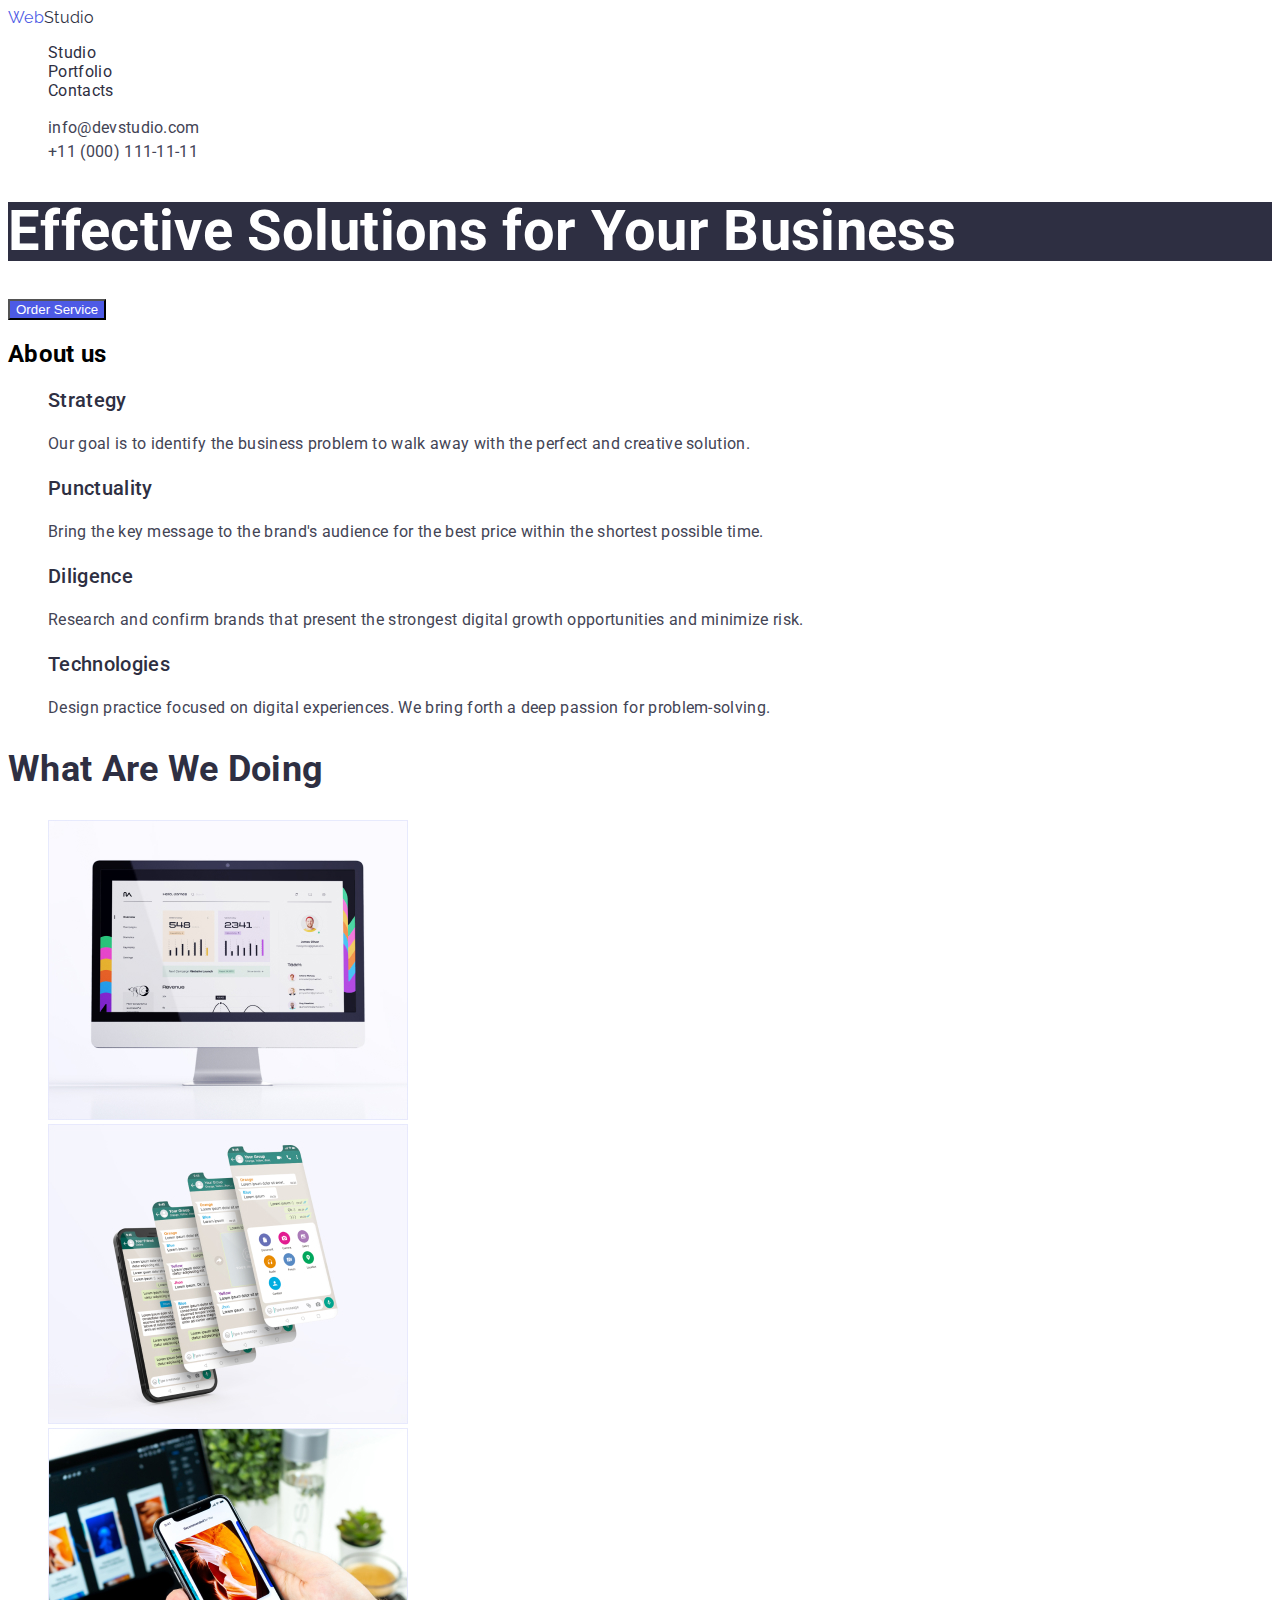
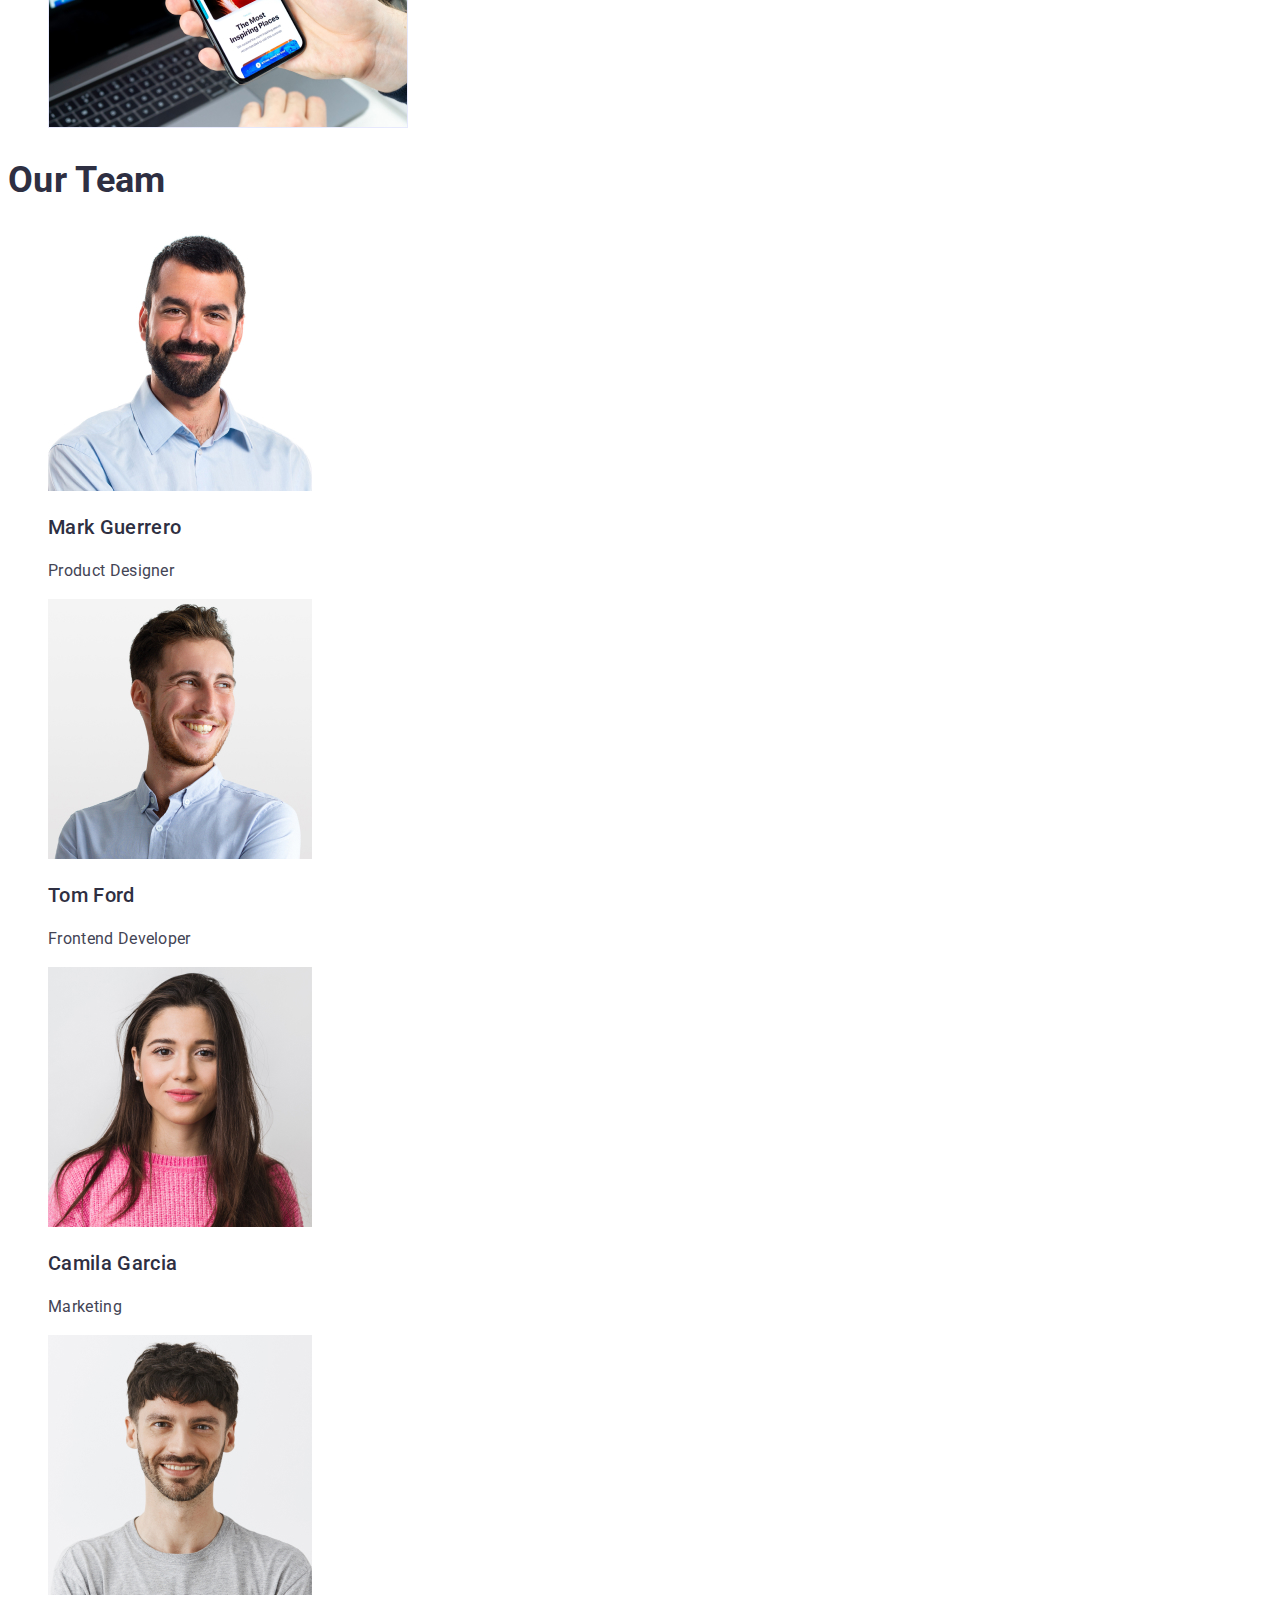
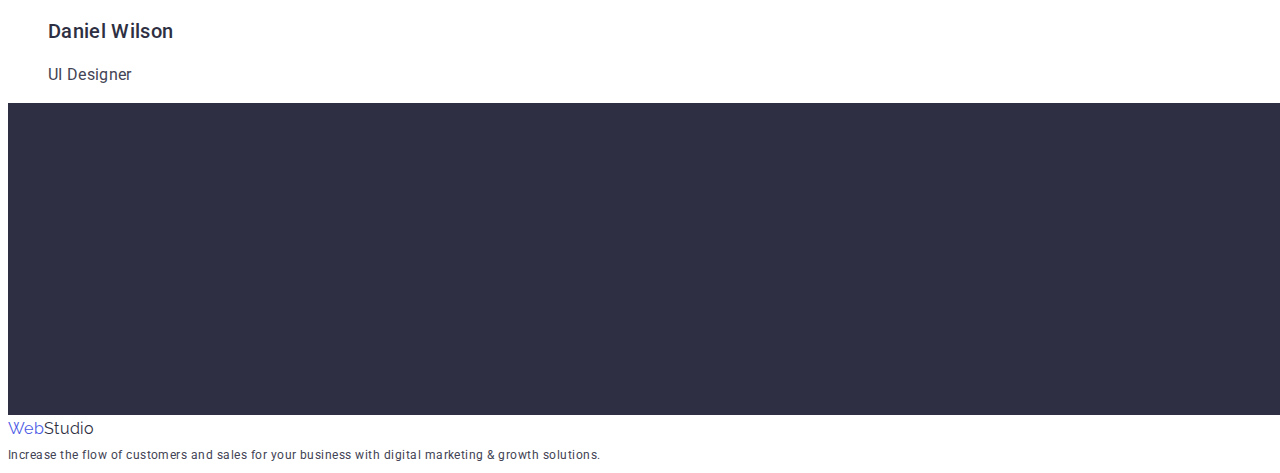
==== index.html @ d1954e71 "redacted page 1 (button?)" ====
<!DOCTYPE html>
<html lang="en">
  <head>
    <meta charset="UTF-8" />
    <meta http-equiv="X-UA-Compatible" content="IE=edge" />
    <meta name="viewport" content="width=device-width, initial-scale=1.0" />
    <title>Document</title>
    <link rel="preconnect" href="https://fonts.googleapis.com" />
    <link rel="preconnect" href="https://fonts.gstatic.com" crossorigin />
    <link
      href="https://fonts.googleapis.com/css2?family=Raleway:wght@800&family=Roboto:wght@400;500;700;900&display=swap"
      rel="stylesheet"
    />
    <link rel="stylesheet" href="./css/styles.css" />
  </head>
  <body>
    <header class="page-header">
      <nav>
        <a href="./index.html" class="logo link"
          >Web <span class="logo-part">Studio</span>
        </a>

        <ul class="site-nav">
          <li><a class="site-nav-item link" href="./studio.html">Studio</a></li>
          <li>
            <a class="site-nav-item link" href="./portfolio.html">Portfolio</a>
          </li>
          <li><a class="site-nav-item link" href="">Contacts</a></li>
        </ul>
      </nav>
      <address class="kontacts">
        <ul class="kontacts-list">
          <li>
            <a class="kontacts-mail link" href="mailto:info@devstudio.com"
              >info@devstudio.com</a
            >
          </li>
          <li>
            <a class="kontacts-tel link" href="tel:+110001111111"
              >+11 (000) 111-11-11</a
            >
          </li>
        </ul>
      </address>
    </header>
    <!-- Text -->
    <main>
      <section class="hero">
        <h1 class="hero-title">Effective Solutions for Your Business</h1>
        <button type="button" class="button-nav">Order Service</button>
      </section>

      <!-- About us -->
      <section class="section-about">
        <h2 class="title-add">About us</h2>
        <ul class="list">
          <li>
            <h3 class="subtitle">Strategy</h3>
            <p class="text">
              Our goal is to identify the business problem to walk away with the
              perfect and creative solution.
            </p>
          </li>
          <li>
            <h3 class="subtitle">Punctuality</h3>
            <p class="text">
              Bring the key message to the brand's audience for the best price
              within the shortest possible time.
            </p>
          </li>
          <li>
            <h3 class="subtitle">Diligence</h3>
            <p class="text">
              Research and confirm brands that present the strongest digital
              growth opportunities and minimize risk.
            </p>
          </li>
          <li>
            <h3 class="subtitle">Technologies</h3>
            <p class="text">
              Design practice focused on digital experiences. We bring forth a
              deep passion for problem-solving.
            </p>
          </li>
        </ul>
      </section>
      <!-- What are we doing -->
      <section class="section-work">
        <h2 class="title">What are we doing</h2>
        <ul class="list">
          <li><img src="./images/imgc.jpg" alt="lorem" width="360" /></li>
          <li><img src="./images/imgb.jpg" alt="lorem" width="360" /></li>
          <li><img src="./images/imga.jpg" alt="lorem" width="360" /></li>
        </ul>
      </section>
      <!-- Our Team -->
      <section class="section-team">
        <h2 class="title">Our Team</h2>
        <ul class="list">
          <li>
            <img
              src="./images/imgmark.jpg"
              alt="foto Mark Guerrero"
              width="264"
            />
            <h3 class="subtitle">Mark Guerrero</h3>
            <p class="text">Product Designer</p>
          </li>
          <li>
            <img src="./images/imgtom.jpg" alt="foto Tom Ford" width="264" />
            <h3 class="subtitle">Tom Ford</h3>
            <p class="text">Frontend Developer</p>
          </li>
          <li>
            <img
              src="./images/imgcamila.jpg"
              alt="foto Camila Garcia"
              width="264"
            />
            <h3 class="subtitle">Camila Garcia</h3>
            <p class="text">Marketing</p>
          </li>
          <li>
            <img
              src="./images/imgdaniel.jpg"
              alt="foto Daniel Wilson"
              width="264"
            />
            <h3 class="subtitle">Daniel Wilson</h3>
            <p class="text">UI Designer</p>
          </li>
        </ul>
      </section>
    </main>

    <footer class="footer">
      <img
        src="./images/Darkbgfooter.jpg"
        alt="background is black"
        width="1440"
      />
      <a href="./index.html" class="logo link"
        >Web <span class="logo-part">Studio</span>
      </a>
      <p class="small-text text">
        Increase the flow of customers and sales for your business with digital
        marketing & growth solutions.
      </p>
    </footer>
  </body>
</html>
---- css/styles.css ----
:root {
  /* Fonds */
  --primary-font: "Roboto", sans-serif;
  --secondery-font: "Raleway", sans-serif;

  /* Color */
  --primary-text-color: #434455;
  --title-text-color: #2e2f42;

  --color-iris: #4d5ae5;
  --color-ocean: #404bbf;
  --color-green: #31d0aa;
  --color-light-slate: #8e8f99;
  --color-cornflower: #e7e9fc;
  --color-cloud: #f4f4fd;
  --color-navy-blue-modal: #2e2f42;
  --color-grey: #2e2f42;
  --color-white: #ffffff;
  --color-dairy: #fcfcfc;
}

body {
  font-family: var(--primary-font);
  letter-spacing: 0.02em;
}

/* заголовки */
/* h1 */
.hero-title {
  color: var(--color-white);
  background: var(--color-navy-blue-modal);
  font-weight: 700;
  font-size: 56px;
  line-height: 1.07;
}
/* h2 */
.title {
  color: var(--title-text-color);
  font-weight: 700;
  font-size: 36px;
  line-height: 1.11;
  text-transform: capitalize;
}

/* .title-add  треба зробити невидимим*/
/* h3 */
.subtitle {
  color: var(--title-text-color);
  font-weight: 500;
  font-size: 20px;
  line-height: 1.2;
}

/* text */

.text {
  color: var(--primary-text-color);
  font-size: 16px;
  line-height: 1.5;
}
.small-text {
  font-size: 12px;
  line-height: 0.86;
  letter-spacing: 0.04em;
}

/* nav */

.link {
  text-decoration: none;
}

.site-nav,
.kontacts-list,
.list {
  list-style: none;
}

.site-nav-item {
  color: var(--color-navy-blue-modal);
}

.button-nav {
  color: var(--color-white);
  background-color: var(--color-iris);
}

.button-nav:hover,
.button-nav:focus,
.button-nav:active {
  background-color: var(--color-ocean);
}

.kontacts-mail,
.kontacts-tel {
  color: var(--primary-text-color);
  font-style: normal;
}

.kontacts {
  font-weight: 400;
  font-size: 16px;
  line-height: 1.5;

  color: var(--primary-text-color);
}

.site-nav-item:hover,
.site-nav-item:focus {
  color: var(--color-ocean);
}

.kontacts-tel:hover,
.kontacts-tel:focus {
  color: var(--color-ocean);
}

/* logo */
.logo {
  font-family: var(--secondery-font);
  color: var(--color-iris);
  display: flex;
  flex-direction: row;
  align-items: center;
}
.logo-part {
  color: var(--color-navy-blue-modal);
}
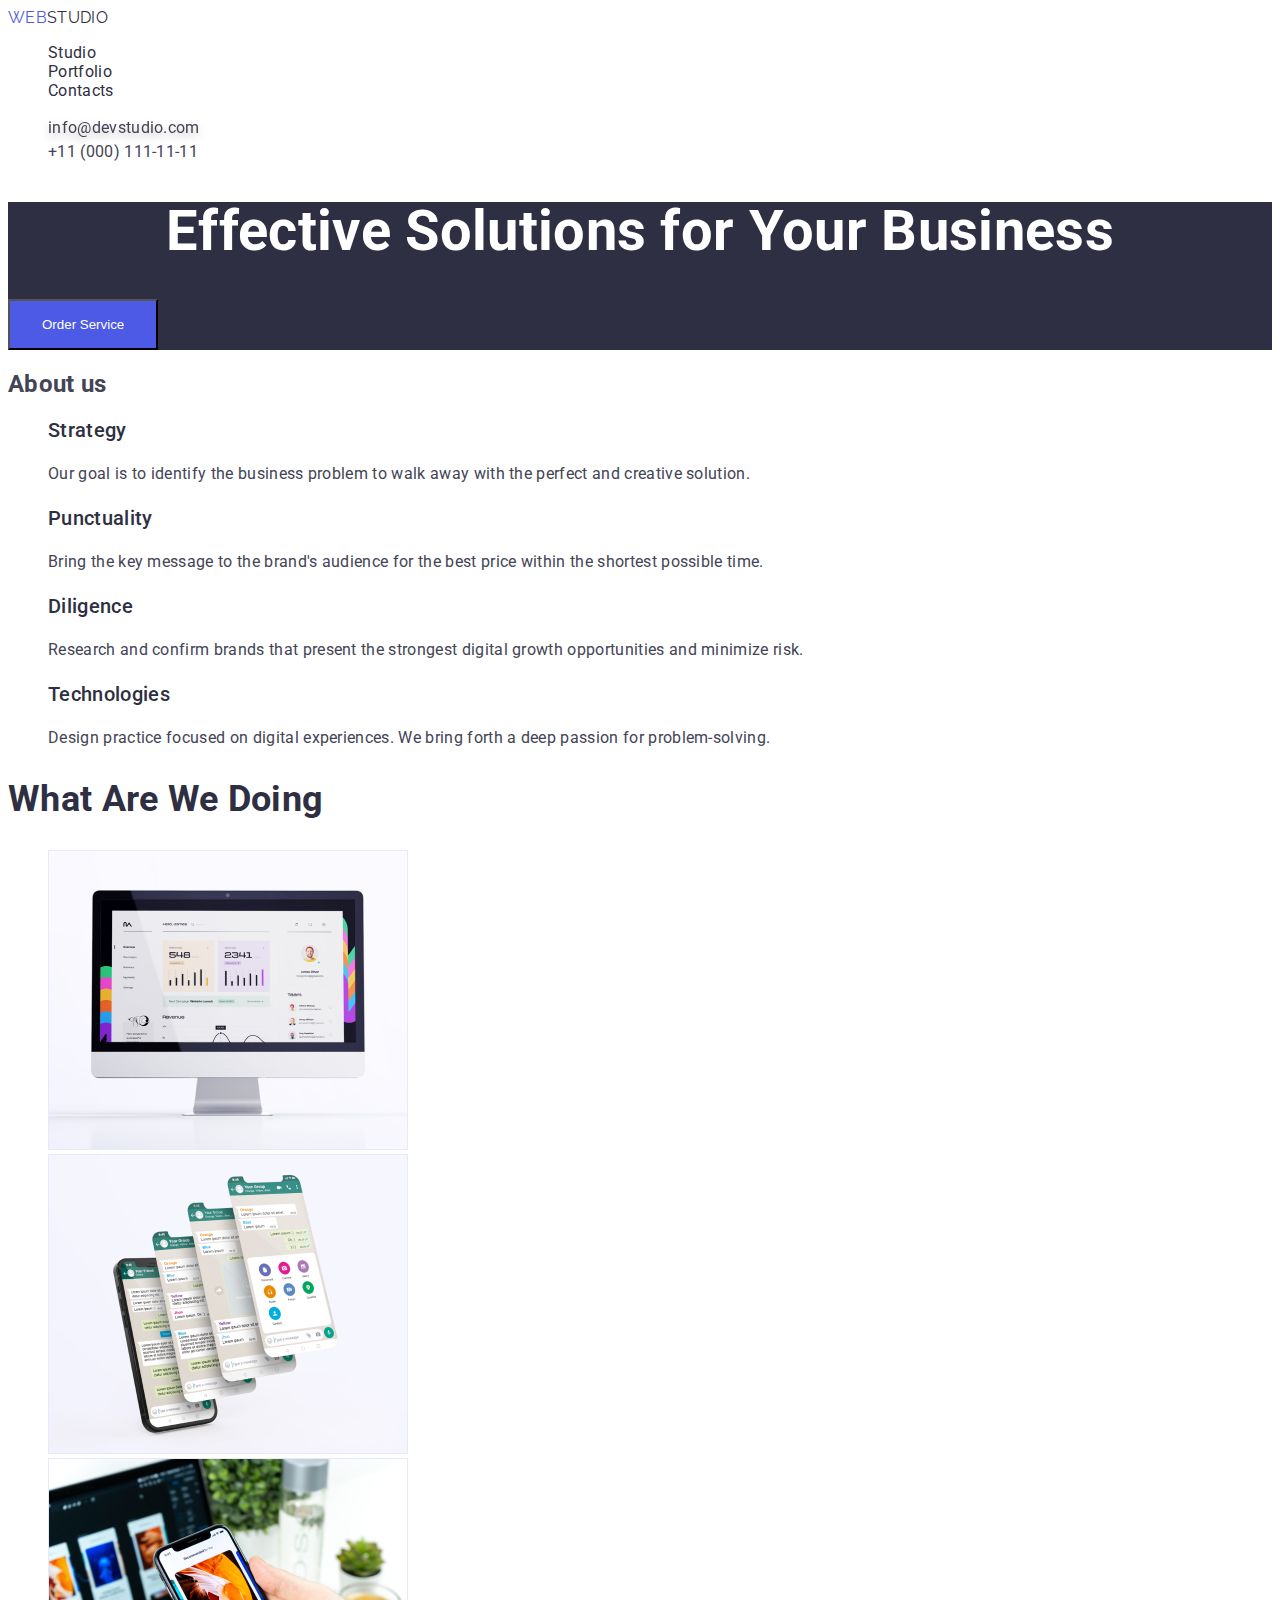
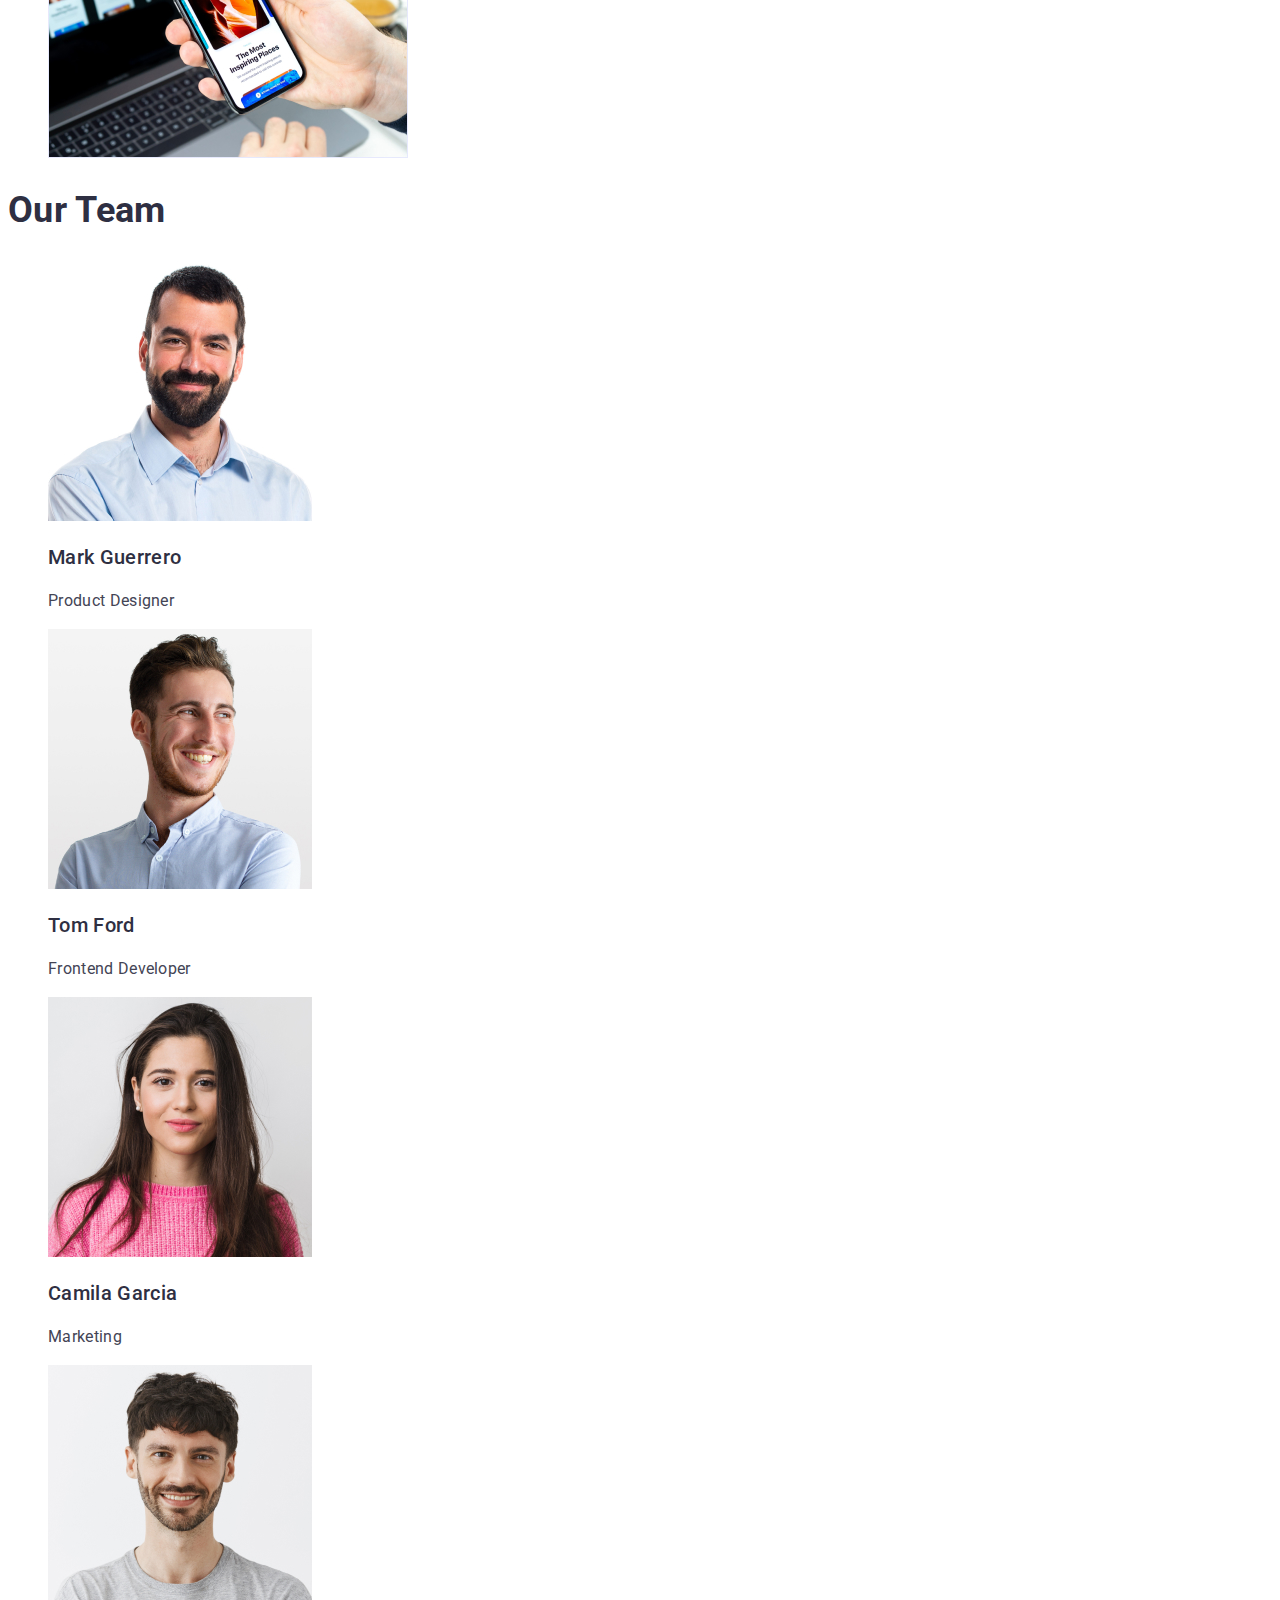
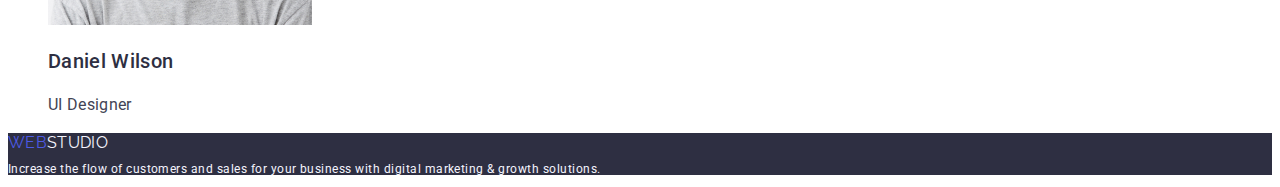
==== commit d4901066: "all css from hm2" ====
--- a/index.html
+++ b/index.html
@@ -134,13 +134,8 @@
     </main>
 
     <footer class="footer">
-      <img
-        src="./images/Darkbgfooter.jpg"
-        alt="background is black"
-        width="1440"
-      />
       <a href="./index.html" class="logo link"
-        >Web <span class="logo-part">Studio</span>
+        >Web <span class="logo-part-footer">Studio</span>
       </a>
       <p class="small-text text">
         Increase the flow of customers and sales for your business with digital
--- a/css/styles.css
+++ b/css/styles.css
@@ -22,21 +22,20 @@
 body {
   font-family: var(--primary-font);
   letter-spacing: 0.02em;
+  color: var(--primary-text-color);
 }
 
 /* заголовки */
 /* h1 */
 .hero-title {
   color: var(--color-white);
-  background: var(--color-navy-blue-modal);
-  font-weight: 700;
   font-size: 56px;
   line-height: 1.07;
+  text-align: center;
 }
 /* h2 */
 .title {
   color: var(--title-text-color);
-  font-weight: 700;
   font-size: 36px;
   line-height: 1.11;
   text-transform: capitalize;
@@ -50,7 +49,17 @@
   font-size: 20px;
   line-height: 1.2;
 }
+.list a {
+  text-decoration: none;
+}
 
+.hero {
+  background: var(--color-navy-blue-modal);
+}
+
+.footer {
+  background: var(--color-navy-blue-modal);
+}
 /* text */
 
 .text {
@@ -62,6 +71,7 @@
   font-size: 12px;
   line-height: 0.86;
   letter-spacing: 0.04em;
+  color: var(--color-cloud);
 }
 
 /* nav */
@@ -83,11 +93,17 @@
 .button-nav {
   color: var(--color-white);
   background-color: var(--color-iris);
+  cursor: pointer;
+
+  display: flex;
+  flex-direction: row;
+  align-items: flex-start;
+  padding: 16px 32px;
+  gap: 10px;
 }
 
 .button-nav:hover,
-.button-nav:focus,
-.button-nav:active {
+.button-nav:focus {
   background-color: var(--color-ocean);
 }
 
@@ -98,7 +114,6 @@
 }
 
 .kontacts {
-  font-weight: 400;
   font-size: 16px;
   line-height: 1.5;
 
@@ -110,11 +125,14 @@
   color: var(--color-ocean);
 }
 
-.kontacts-tel:hover,
-.kontacts-tel:focus {
+.kontacts-mail:hover,
+.kontacts-mail:focus {
   color: var(--color-ocean);
 }
 
+.kontacts-mail {
+  filter: drop-shadow(0px 4px 4px rgba(0, 0, 0, 0.25));
+}
 /* logo */
 .logo {
   font-family: var(--secondery-font);
@@ -122,7 +140,24 @@
   display: flex;
   flex-direction: row;
   align-items: center;
+  text-transform: uppercase;
 }
 .logo-part {
   color: var(--color-navy-blue-modal);
 }
+
+.logo-part-footer {
+  color: var(--color-cloud);
+}
+
+/* Portfolio */
+.button-portfolio {
+  color: var(--color-iris);
+  background-color: var(--color-cloud);
+  cursor: pointer;
+}
+.button-filter:hover,
+.button-filter:focus {
+  color: var(--color-white);
+  background: var(--color-ocean);
+}
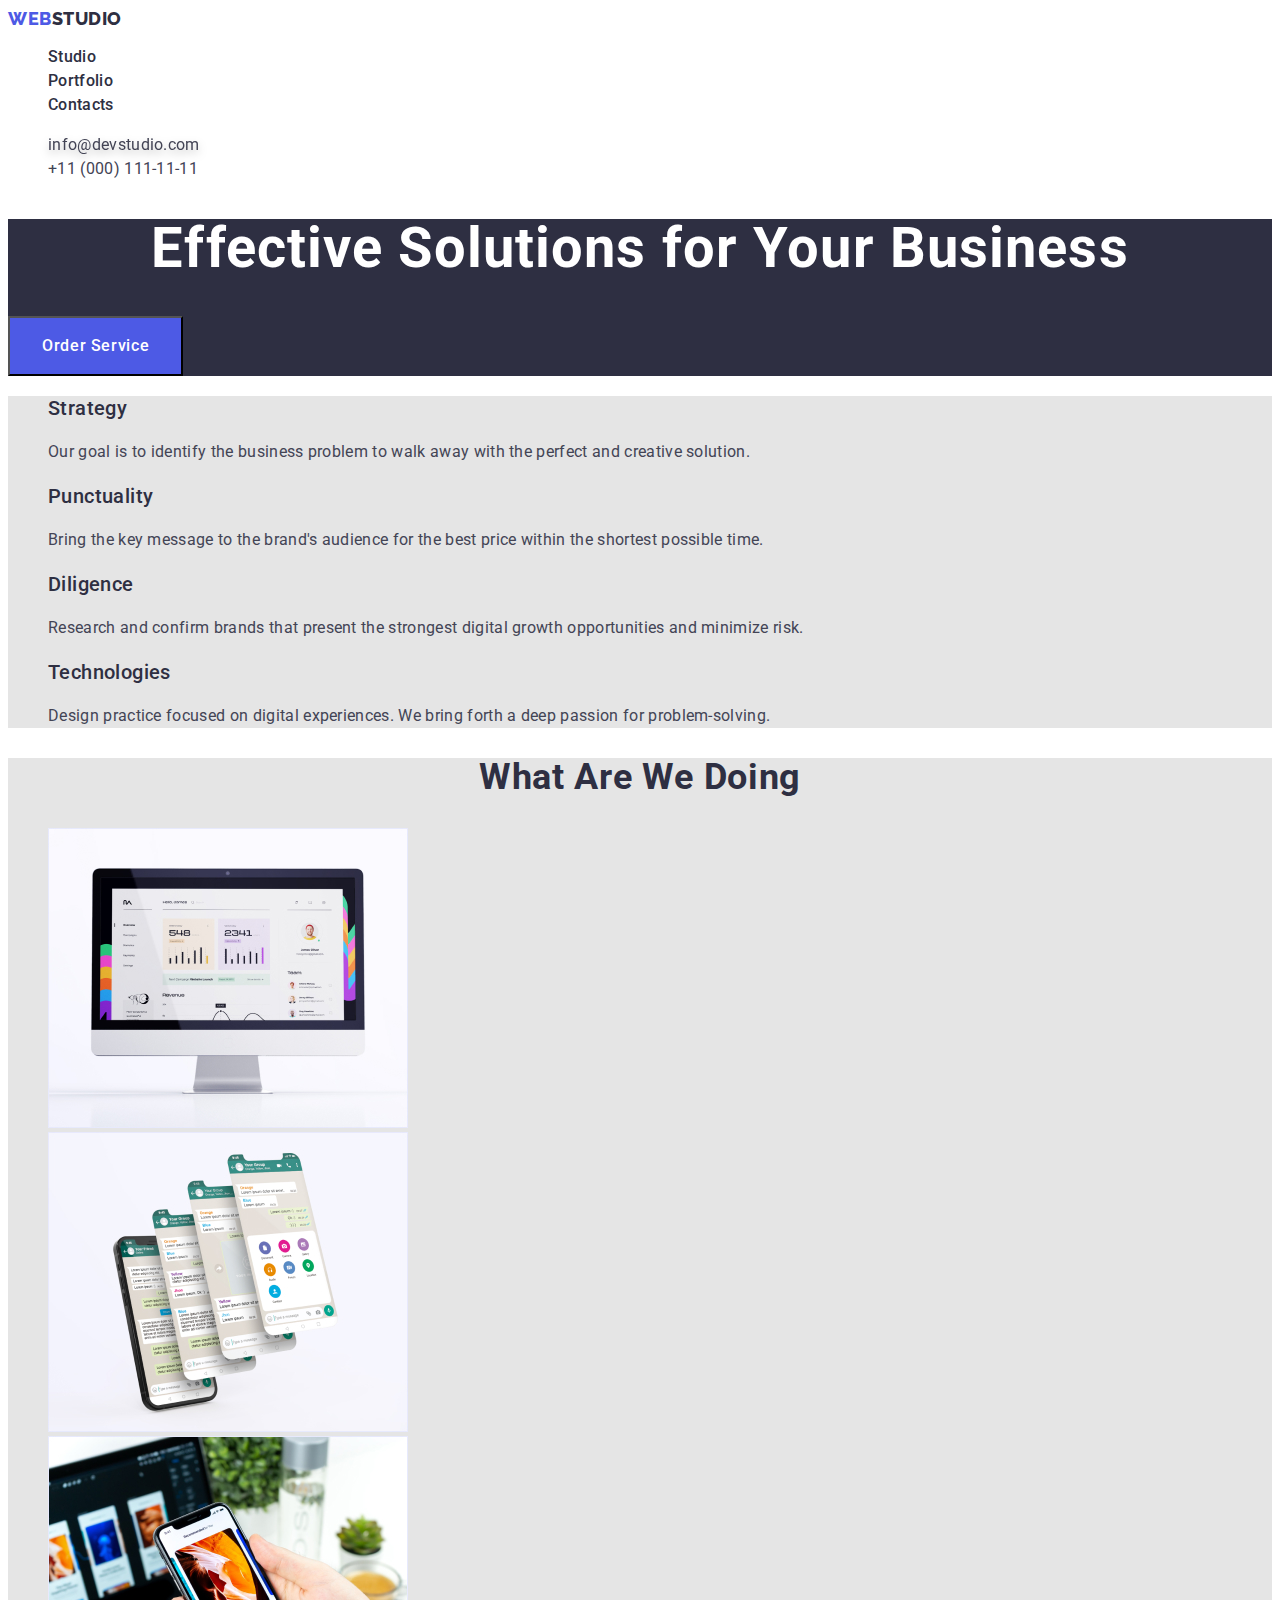
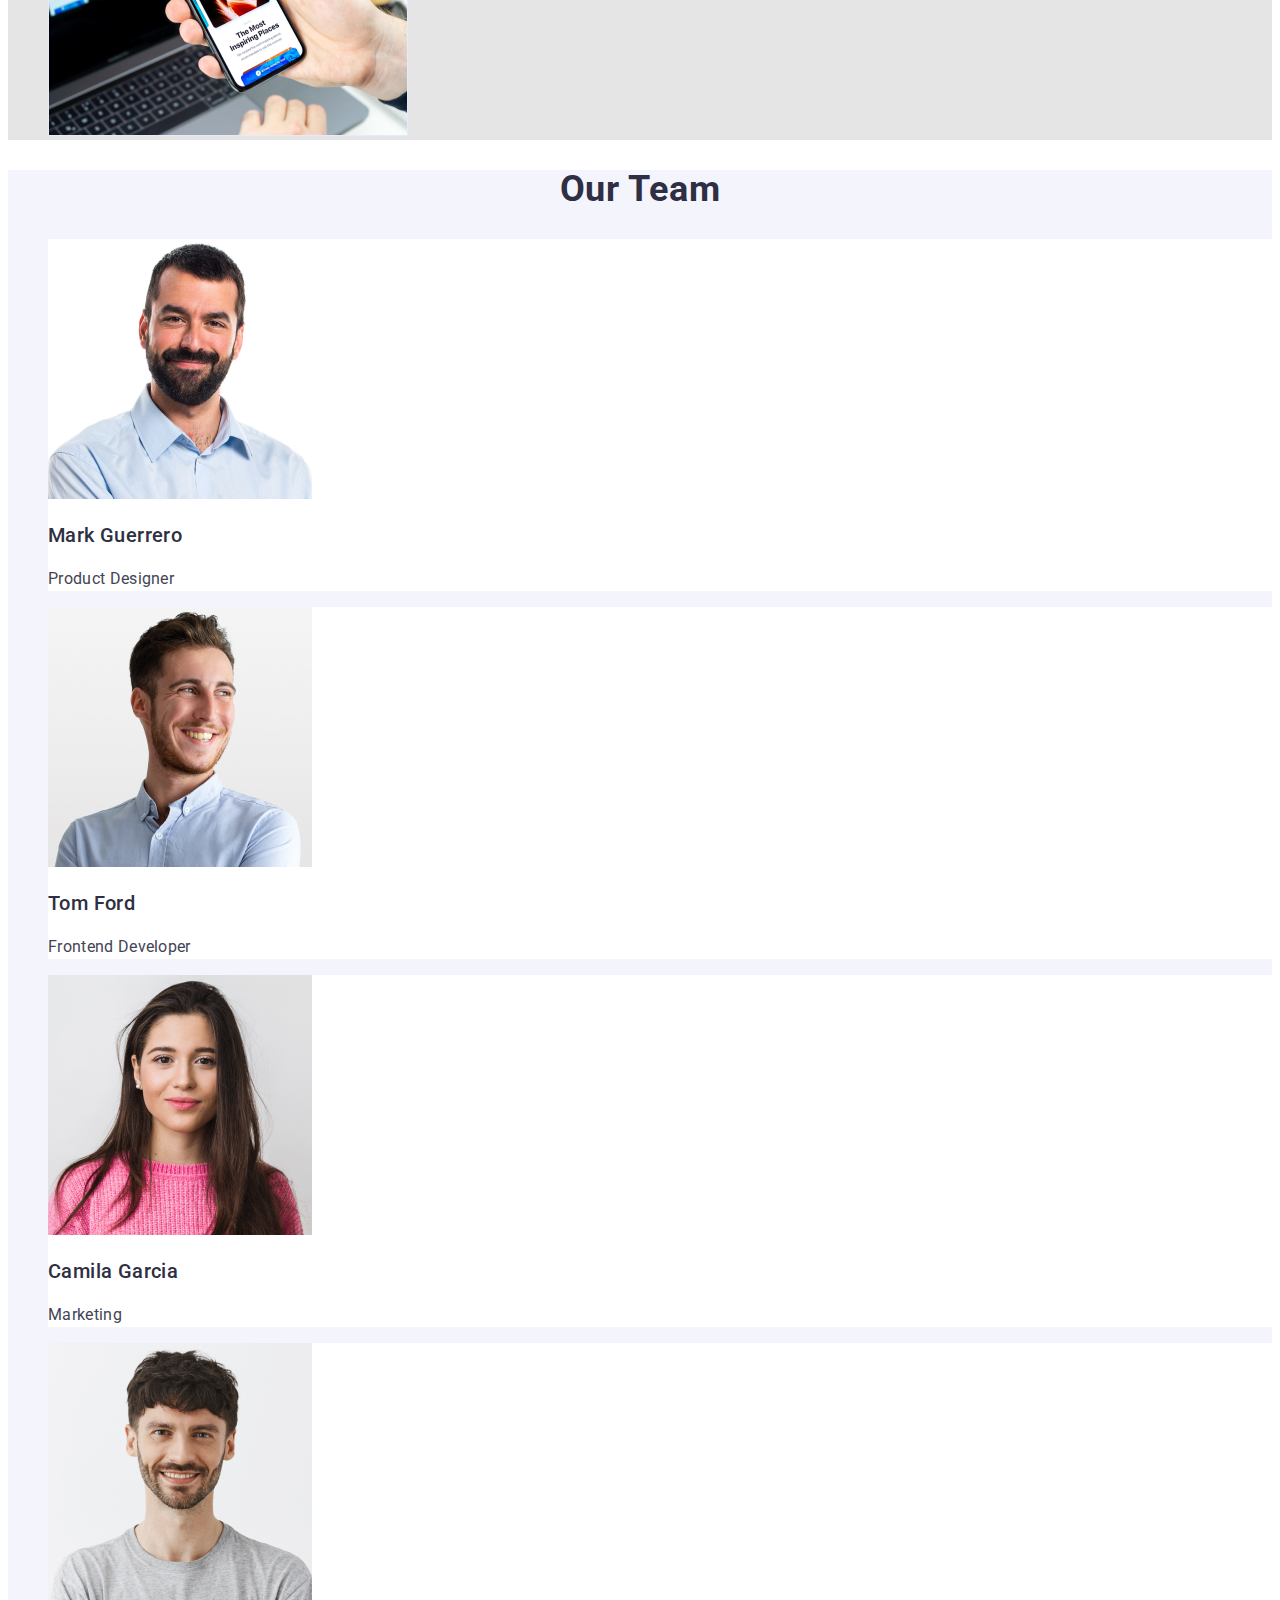
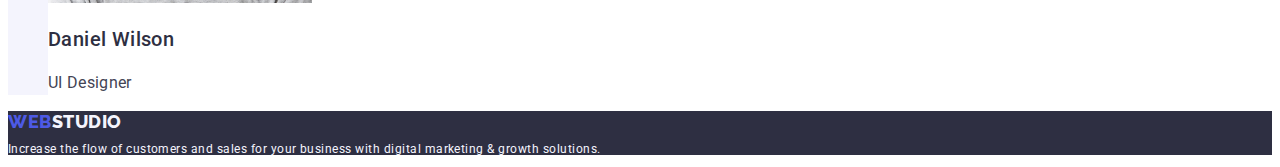
==== commit 2972451c: "corected classes" ====
--- a/index.html
+++ b/index.html
@@ -15,12 +15,12 @@
   </head>
   <body>
     <header class="page-header">
-      <nav>
+      <nav class="list">
         <a href="./index.html" class="logo link"
           >Web <span class="logo-part">Studio</span>
         </a>
 
-        <ul class="site-nav">
+        <ul class="site-nav list link">
           <li><a class="site-nav-item link" href="./studio.html">Studio</a></li>
           <li>
             <a class="site-nav-item link" href="./portfolio.html">Portfolio</a>
@@ -28,8 +28,8 @@
           <li><a class="site-nav-item link" href="">Contacts</a></li>
         </ul>
       </nav>
-      <address class="kontacts">
-        <ul class="kontacts-list">
+      <address class="kontacts list">
+        <ul class="kontacts-list list">
           <li>
             <a class="kontacts-mail link" href="mailto:info@devstudio.com"
               >info@devstudio.com</a
@@ -52,7 +52,7 @@
 
       <!-- About us -->
       <section class="section-about">
-        <h2 class="title-add">About us</h2>
+        <h2 class="title-add" hidden>About us</h2>
         <ul class="list">
           <li>
             <h3 class="subtitle">Strategy</h3>
@@ -97,7 +97,7 @@
       <section class="section-team">
         <h2 class="title">Our Team</h2>
         <ul class="list">
-          <li>
+          <li class="item-team">
             <img
               src="./images/imgmark.jpg"
               alt="foto Mark Guerrero"
@@ -106,12 +106,12 @@
             <h3 class="subtitle">Mark Guerrero</h3>
             <p class="text">Product Designer</p>
           </li>
-          <li>
+          <li class="item-team">
             <img src="./images/imgtom.jpg" alt="foto Tom Ford" width="264" />
             <h3 class="subtitle">Tom Ford</h3>
             <p class="text">Frontend Developer</p>
           </li>
-          <li>
+          <li class="item-team">
             <img
               src="./images/imgcamila.jpg"
               alt="foto Camila Garcia"
@@ -120,7 +120,7 @@
             <h3 class="subtitle">Camila Garcia</h3>
             <p class="text">Marketing</p>
           </li>
-          <li>
+          <li class="item-team">
             <img
               src="./images/imgdaniel.jpg"
               alt="foto Daniel Wilson"
--- a/css/styles.css
+++ b/css/styles.css
@@ -23,6 +23,7 @@
   font-family: var(--primary-font);
   letter-spacing: 0.02em;
   color: var(--primary-text-color);
+  background-color: var(--color-white);
 }
 
 /* заголовки */
@@ -32,29 +33,45 @@
   font-size: 56px;
   line-height: 1.07;
   text-align: center;
+  letter-spacing: 0.02em;
 }
 /* h2 */
 .title {
   color: var(--title-text-color);
   font-size: 36px;
   line-height: 1.11;
+  text-align: center;
   text-transform: capitalize;
+  letter-spacing: 0.02em;
 }
 
 /* .title-add  треба зробити невидимим*/
+
 /* h3 */
 .subtitle {
   color: var(--title-text-color);
   font-weight: 500;
   font-size: 20px;
   line-height: 1.2;
+  letter-spacing: 0.02em;
 }
 .list a {
   text-decoration: none;
 }
+.section-about,
+.section-work {
+  background: #e5e5e5;
+}
 
 .hero {
   background: var(--color-navy-blue-modal);
+}
+
+.section-team {
+  background-color: var(--color-cloud);
+}
+.item-team {
+  background-color: #ffffff;
 }
 
 .footer {
@@ -80,8 +97,6 @@
   text-decoration: none;
 }
 
-.site-nav,
-.kontacts-list,
 .list {
   list-style: none;
 }
@@ -90,11 +105,27 @@
   color: var(--color-navy-blue-modal);
 }
 
+.site-nav {
+  font-weight: 500;
+  font-size: 16px;
+  line-height: 1.5;
+  letter-spacing: 0.02em;
+}
+
+.site-nav-item:hover,
+.site-nav-item:focus {
+  color: var(--color-ocean);
+}
+
 .button-nav {
   color: var(--color-white);
   background-color: var(--color-iris);
   cursor: pointer;
-
+  font-family: "Roboto", sans-serif;
+  font-weight: 500;
+  font-size: 16px;
+  line-height: 1.5;
+  letter-spacing: 0.04em;
   display: flex;
   flex-direction: row;
   align-items: flex-start;
@@ -116,13 +147,8 @@
 .kontacts {
   font-size: 16px;
   line-height: 1.5;
-
+  font-style: normal;
   color: var(--primary-text-color);
-}
-
-.site-nav-item:hover,
-.site-nav-item:focus {
-  color: var(--color-ocean);
 }
 
 .kontacts-mail:hover,
@@ -137,6 +163,10 @@
 .logo {
   font-family: var(--secondery-font);
   color: var(--color-iris);
+  font-weight: 800;
+  font-size: 18px;
+  line-height: 1.17;
+  letter-spacing: 0.03em;
   display: flex;
   flex-direction: row;
   align-items: center;
@@ -151,10 +181,16 @@
 }
 
 /* Portfolio */
+
 .button-portfolio {
   color: var(--color-iris);
   background-color: var(--color-cloud);
   cursor: pointer;
+  font-family: "Roboto", sans-serif;
+  font-weight: 500;
+  font-size: 16px;
+  line-height: 1.5;
+  letter-spacing: 0.04em;
 }
 .button-filter:hover,
 .button-filter:focus {
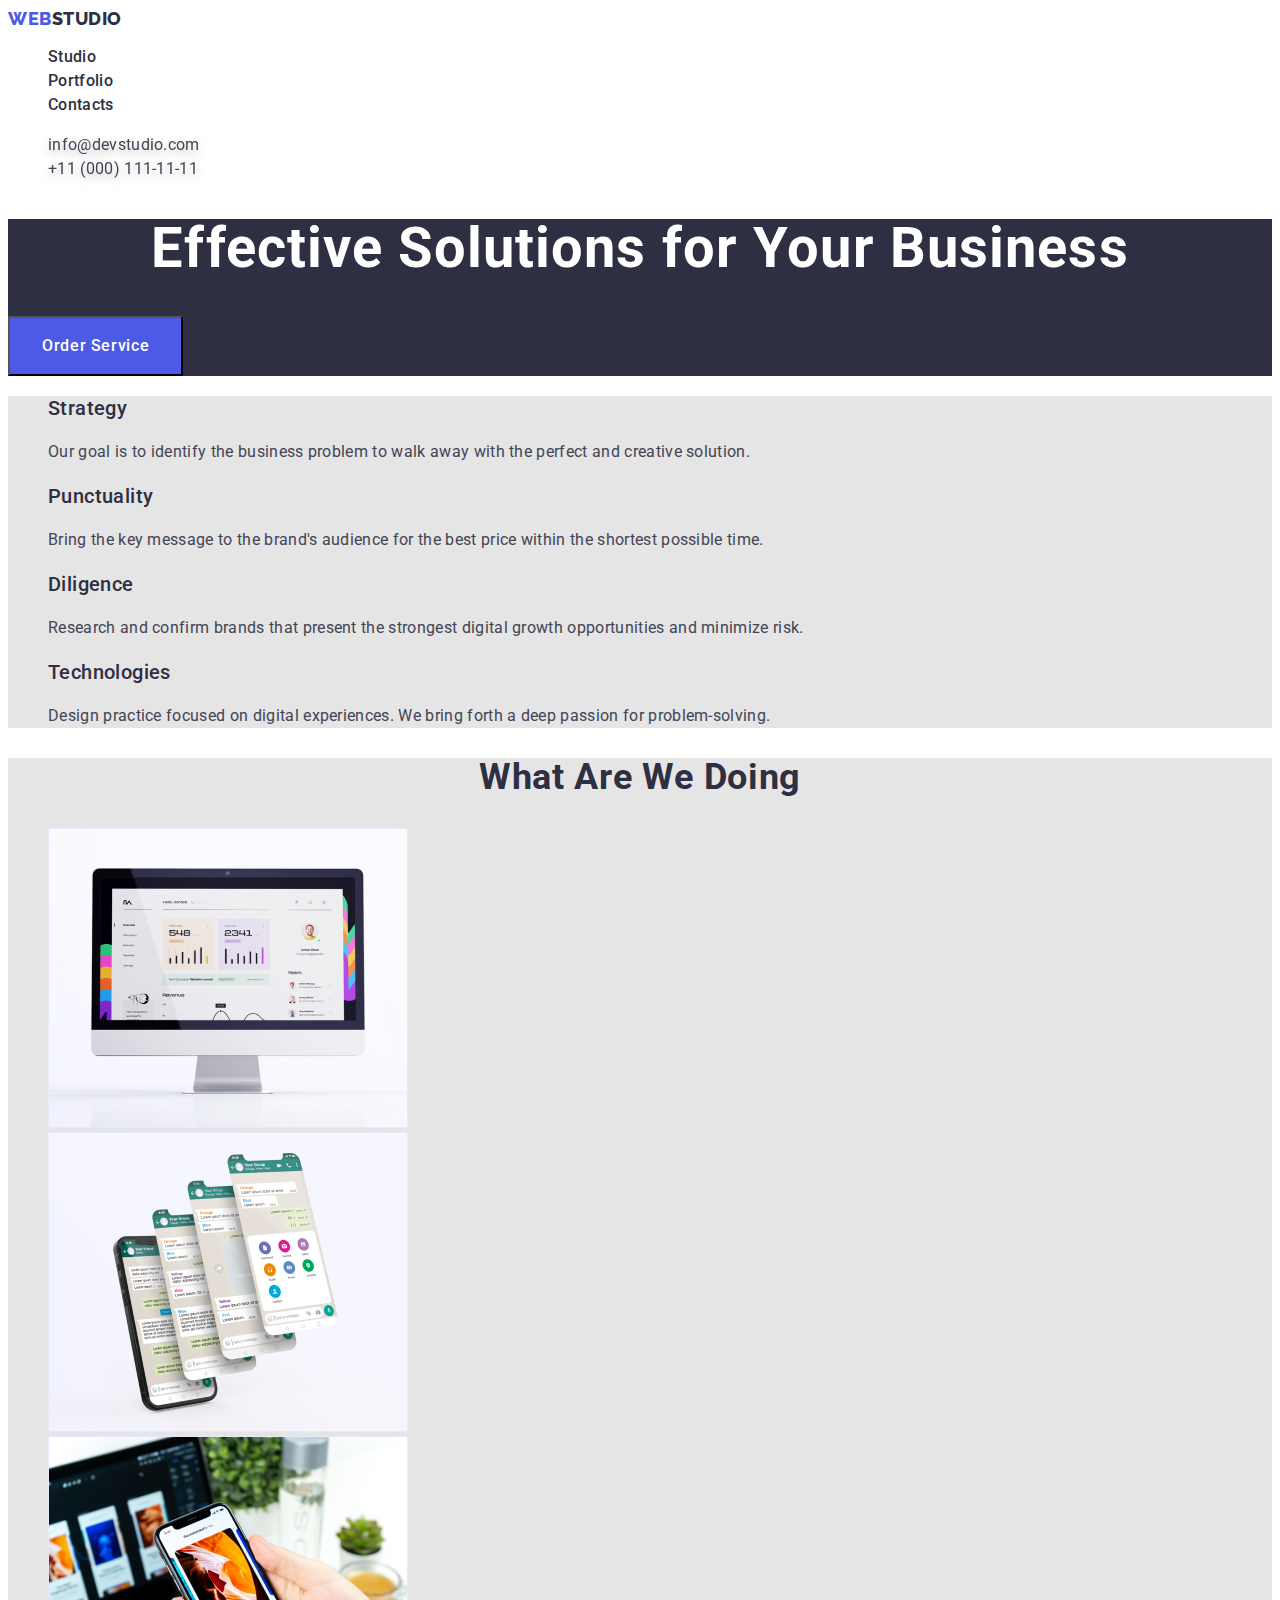
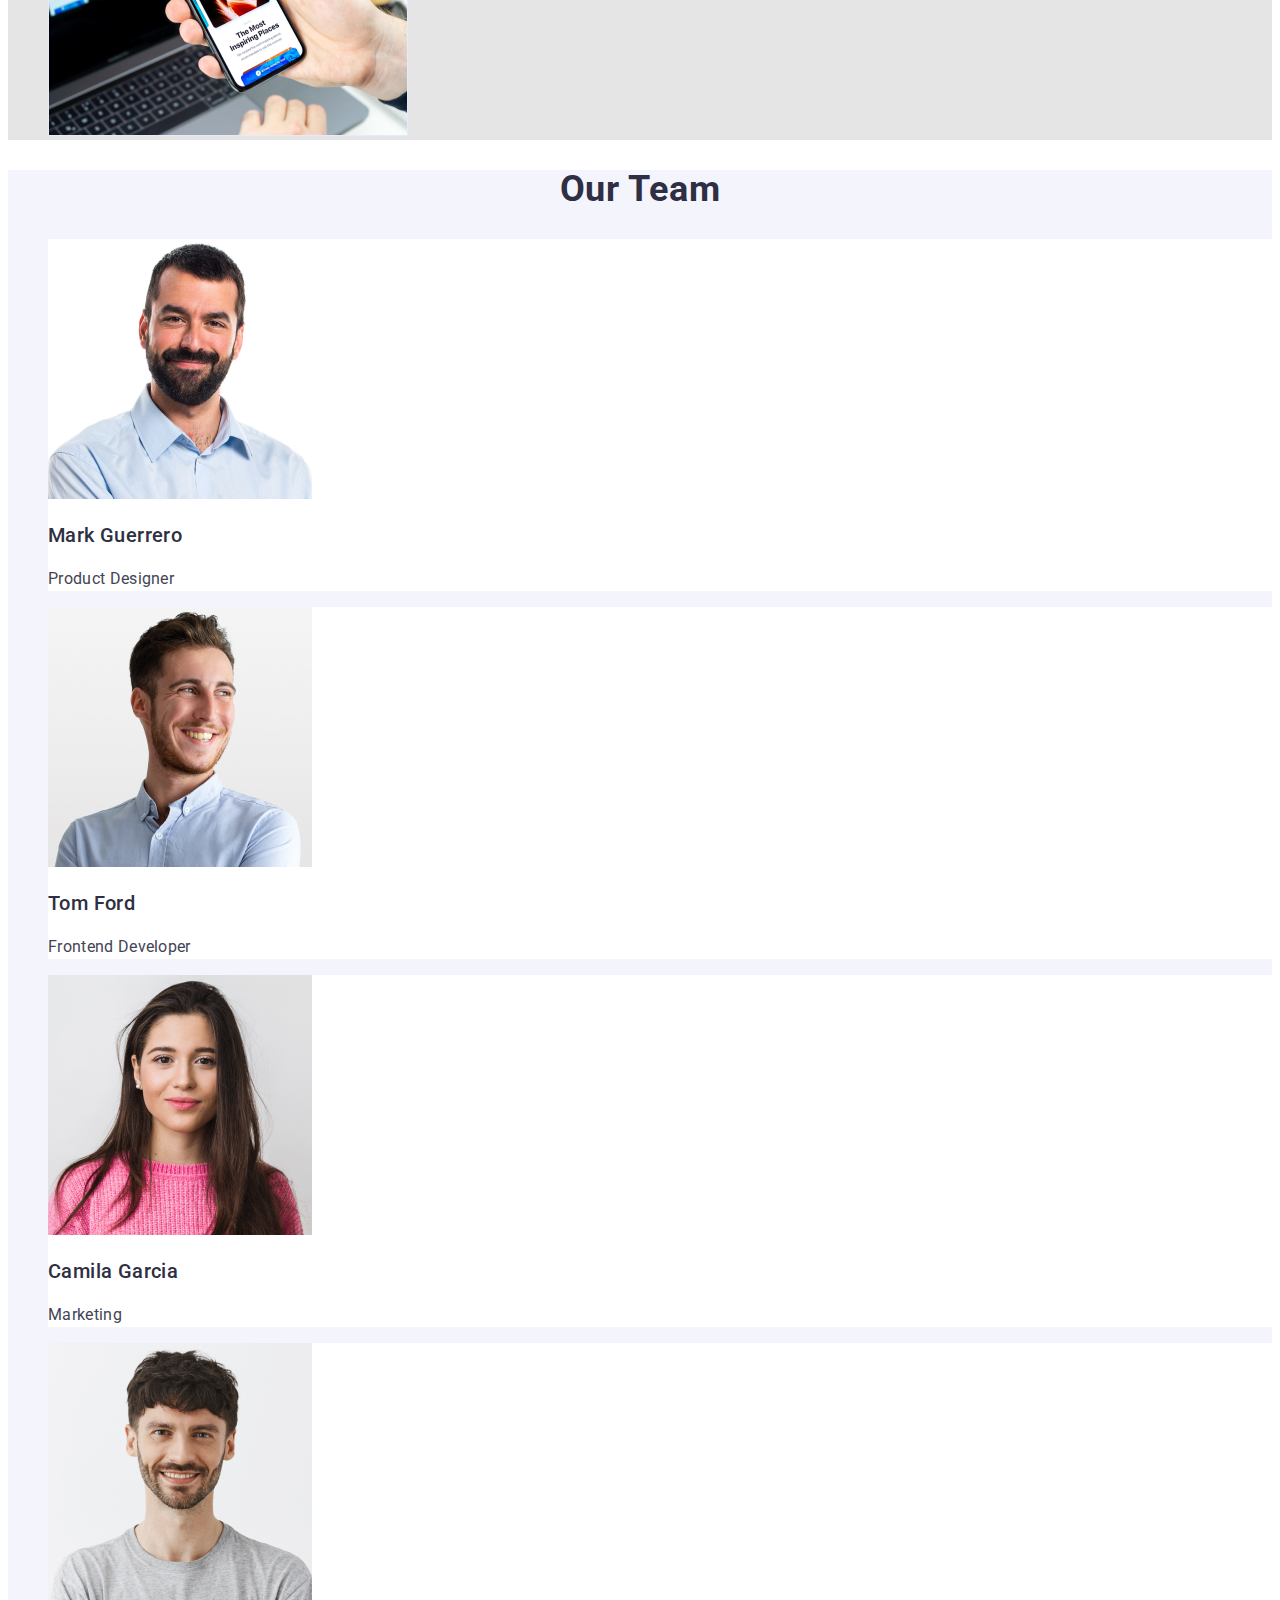
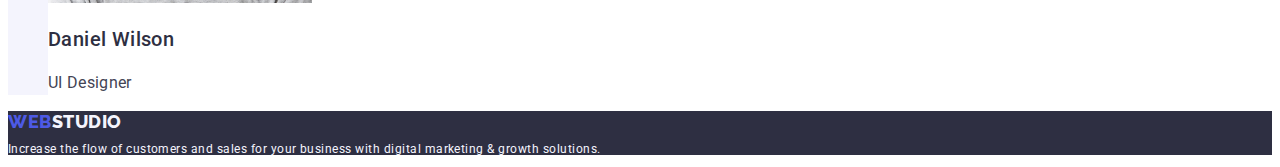
==== commit 3c1ebd32: "add link" ====
--- a/index.html
+++ b/index.html
@@ -36,7 +36,7 @@
             >
           </li>
           <li>
-            <a class="kontacts-tel link" href="tel:+110001111111"
+            <a class="kontacts-mail link" href="tel:+110001111111"
               >+11 (000) 111-11-11</a
             >
           </li>
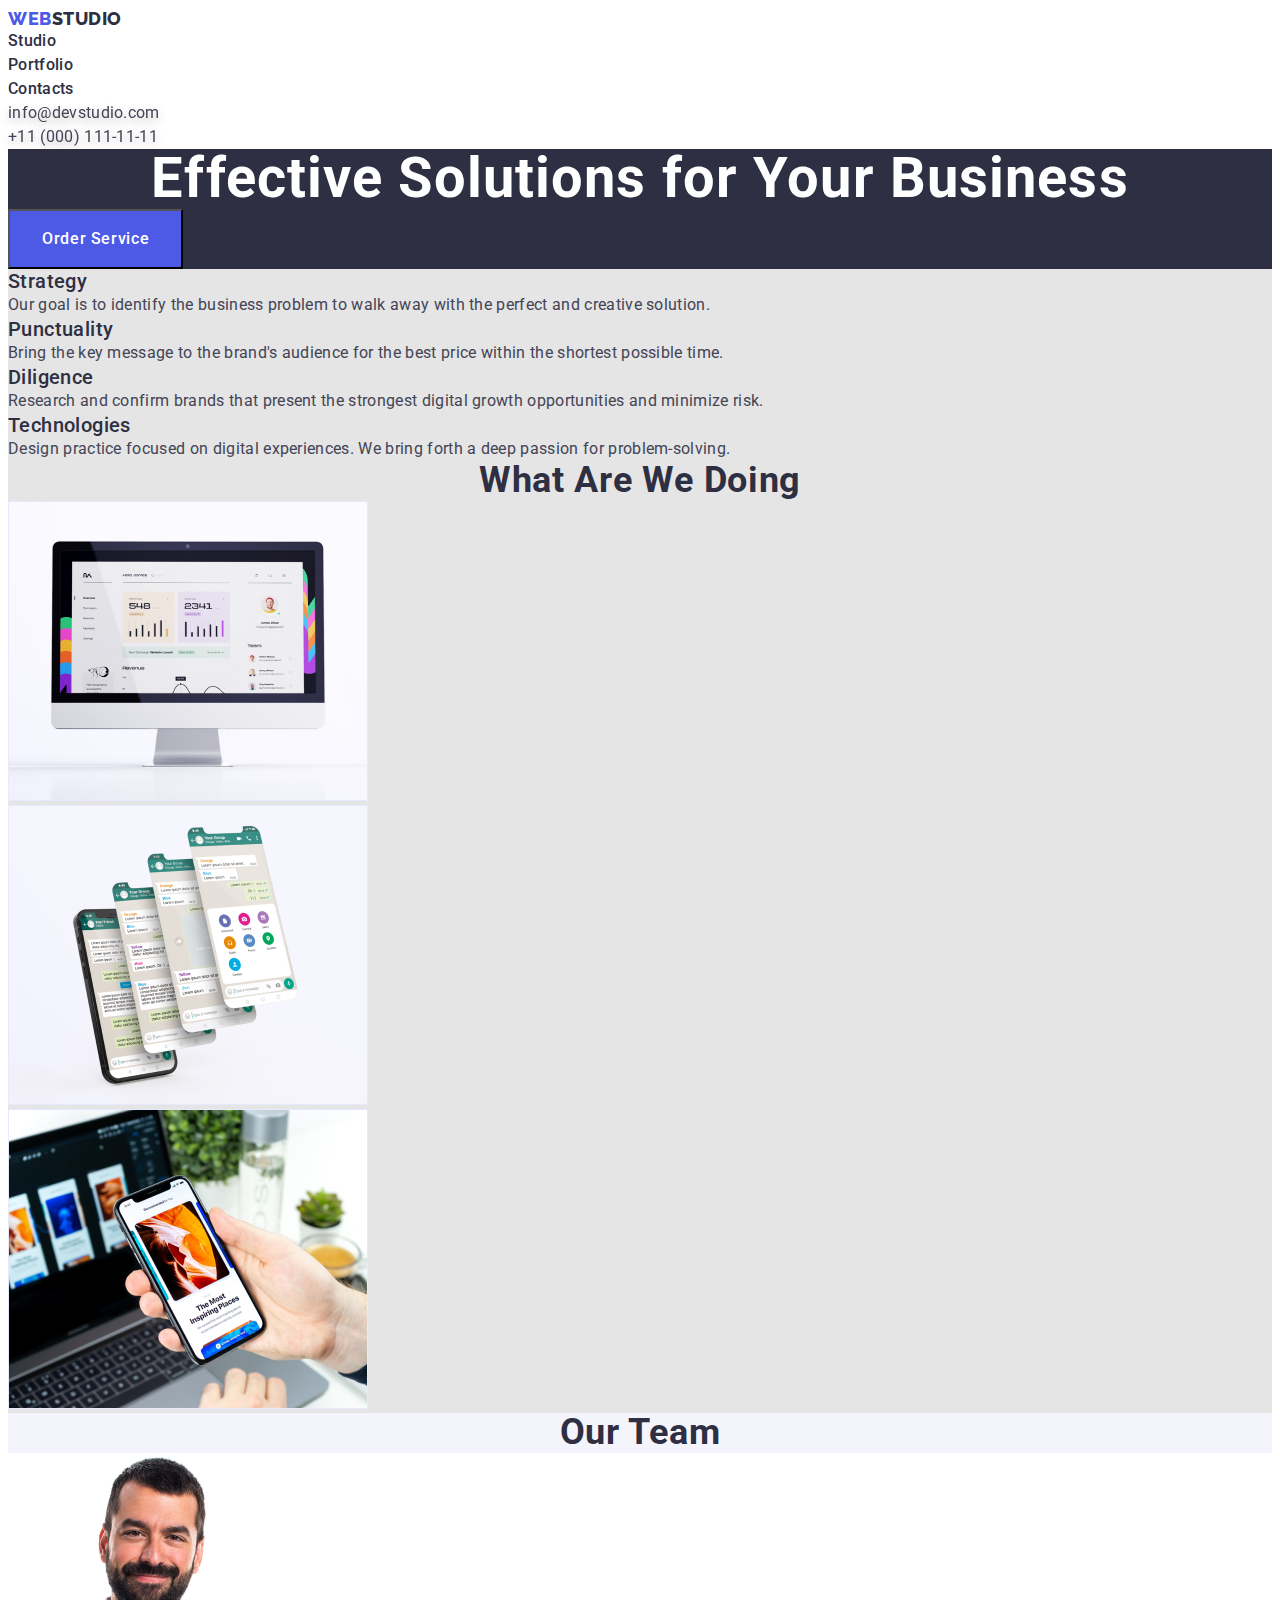
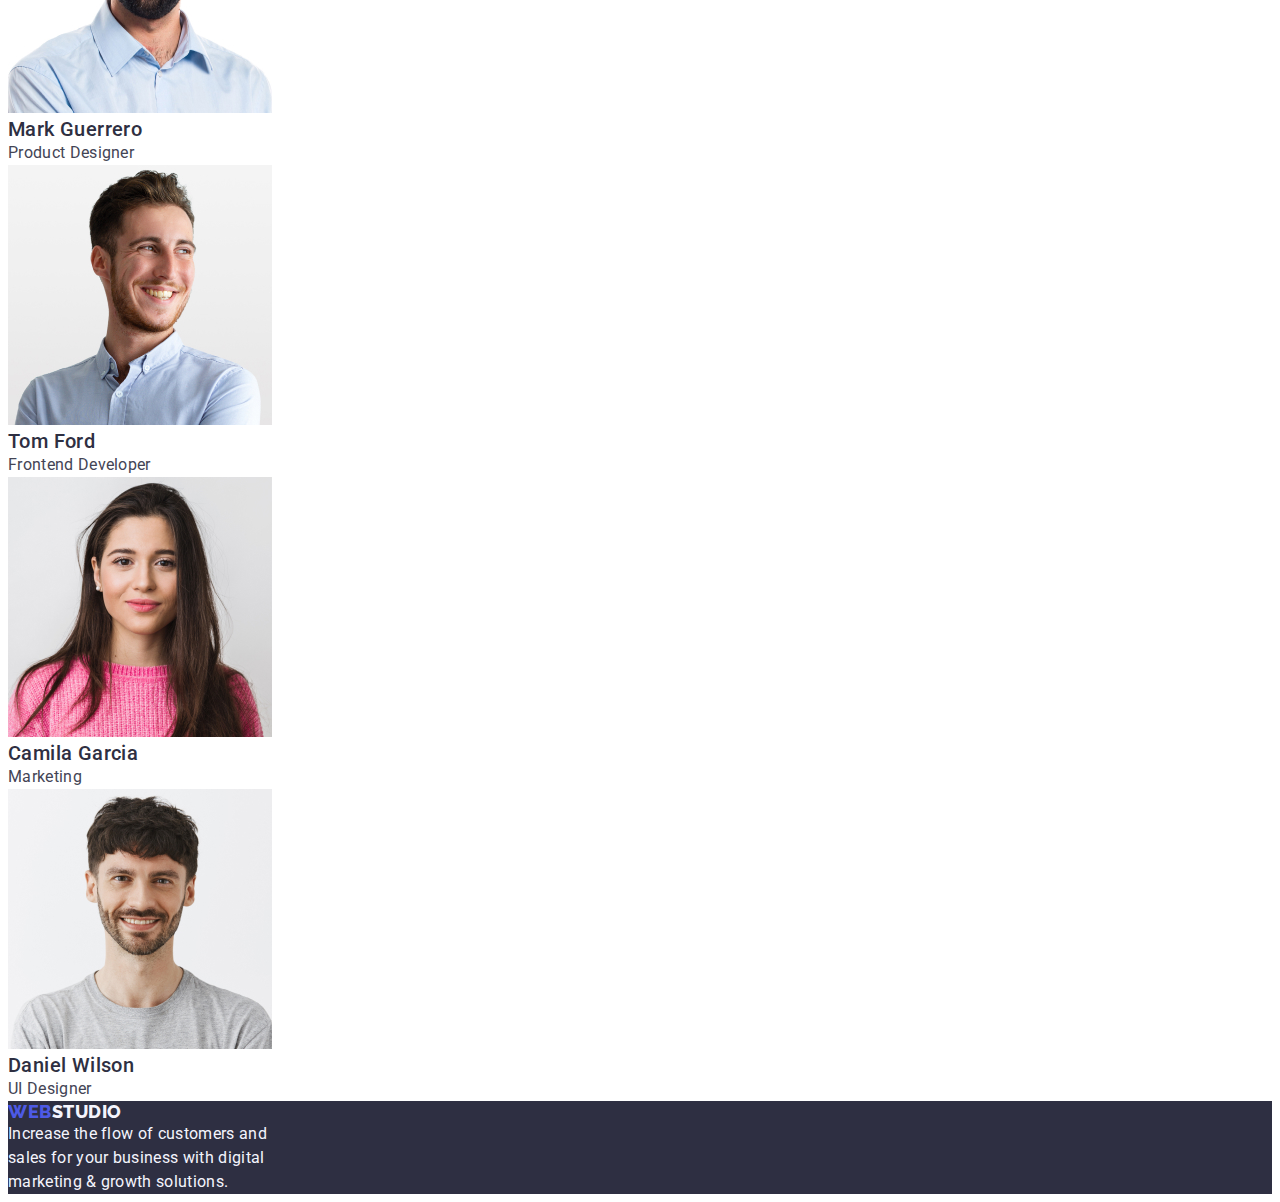
==== commit f2cb8ee4: "add container for potf.html+marg+pad =0" ====
--- a/index.html
+++ b/index.html
@@ -11,6 +11,13 @@
       href="https://fonts.googleapis.com/css2?family=Raleway:wght@800&family=Roboto:wght@400;500;700;900&display=swap"
       rel="stylesheet"
     />
+    <!-- <link
+      rel="stylesheet"
+      href="https://cdnjs.cloudflare.com/ajax/libs/modern-normalize/1.1.0/modern-normalize.min.css"
+      integrity="sha512-wpPYUAdjBVSE4KJnH1VR1HeZfpl1ub8YT/NKx4PuQ5NmX2tKuGu6U/JRp5y+Y8XG2tV+wKQpNHVUX03MfMFn9Q=="
+      crossorigin="anonymous"
+      referrerpolicy="no-referrer"
+    /> -->
     <link rel="stylesheet" href="./css/styles.css" />
   </head>
   <body>
@@ -21,7 +28,7 @@
         </a>
 
         <ul class="site-nav list link">
-          <li><a class="site-nav-item link" href="./studio.html">Studio</a></li>
+          <li><a class="site-nav-item link" href="./index.html">Studio</a></li>
           <li>
             <a class="site-nav-item link" href="./portfolio.html">Portfolio</a>
           </li>
--- a/css/styles.css
+++ b/css/styles.css
@@ -26,6 +26,21 @@
   background-color: var(--color-white);
 }
 
+h1,
+h2,
+h3,
+h4,
+h5,
+h6,
+p {
+  margin: 0;
+}
+
+ul {
+  margin: 0;
+  padding: 0;
+}
+
 /* заголовки */
 /* h1 */
 .hero-title {
@@ -45,8 +60,6 @@
   letter-spacing: 0.02em;
 }
 
-/* .title-add  треба зробити невидимим*/
-
 /* h3 */
 .subtitle {
   color: var(--title-text-color);
@@ -85,9 +98,9 @@
   line-height: 1.5;
 }
 .small-text {
-  font-size: 12px;
-  line-height: 0.86;
-  letter-spacing: 0.04em;
+  font-size: 16px;
+  line-height: 1.5;
+  letter-spacing: 0.02em;
   color: var(--color-cloud);
 }
 
@@ -191,9 +204,25 @@
   font-size: 16px;
   line-height: 1.5;
   letter-spacing: 0.04em;
+  border: 1px solid var(--color-cornflower);
+  border-radius: 4px;
+  padding: 12px 24px;
+  /* margin-right:24px; чи треба обнуляти останню кнопку? */
 }
 .button-filter:hover,
 .button-filter:focus {
   color: var(--color-white);
   background: var(--color-ocean);
 }
+
+.container {
+  width: 1158px;
+  margin-left: auto;
+  margin-right: auto;
+}
+.small-text {
+  width: 264px;
+}
+.logo-footer {
+  margin-bottom: 17.5px;
+}
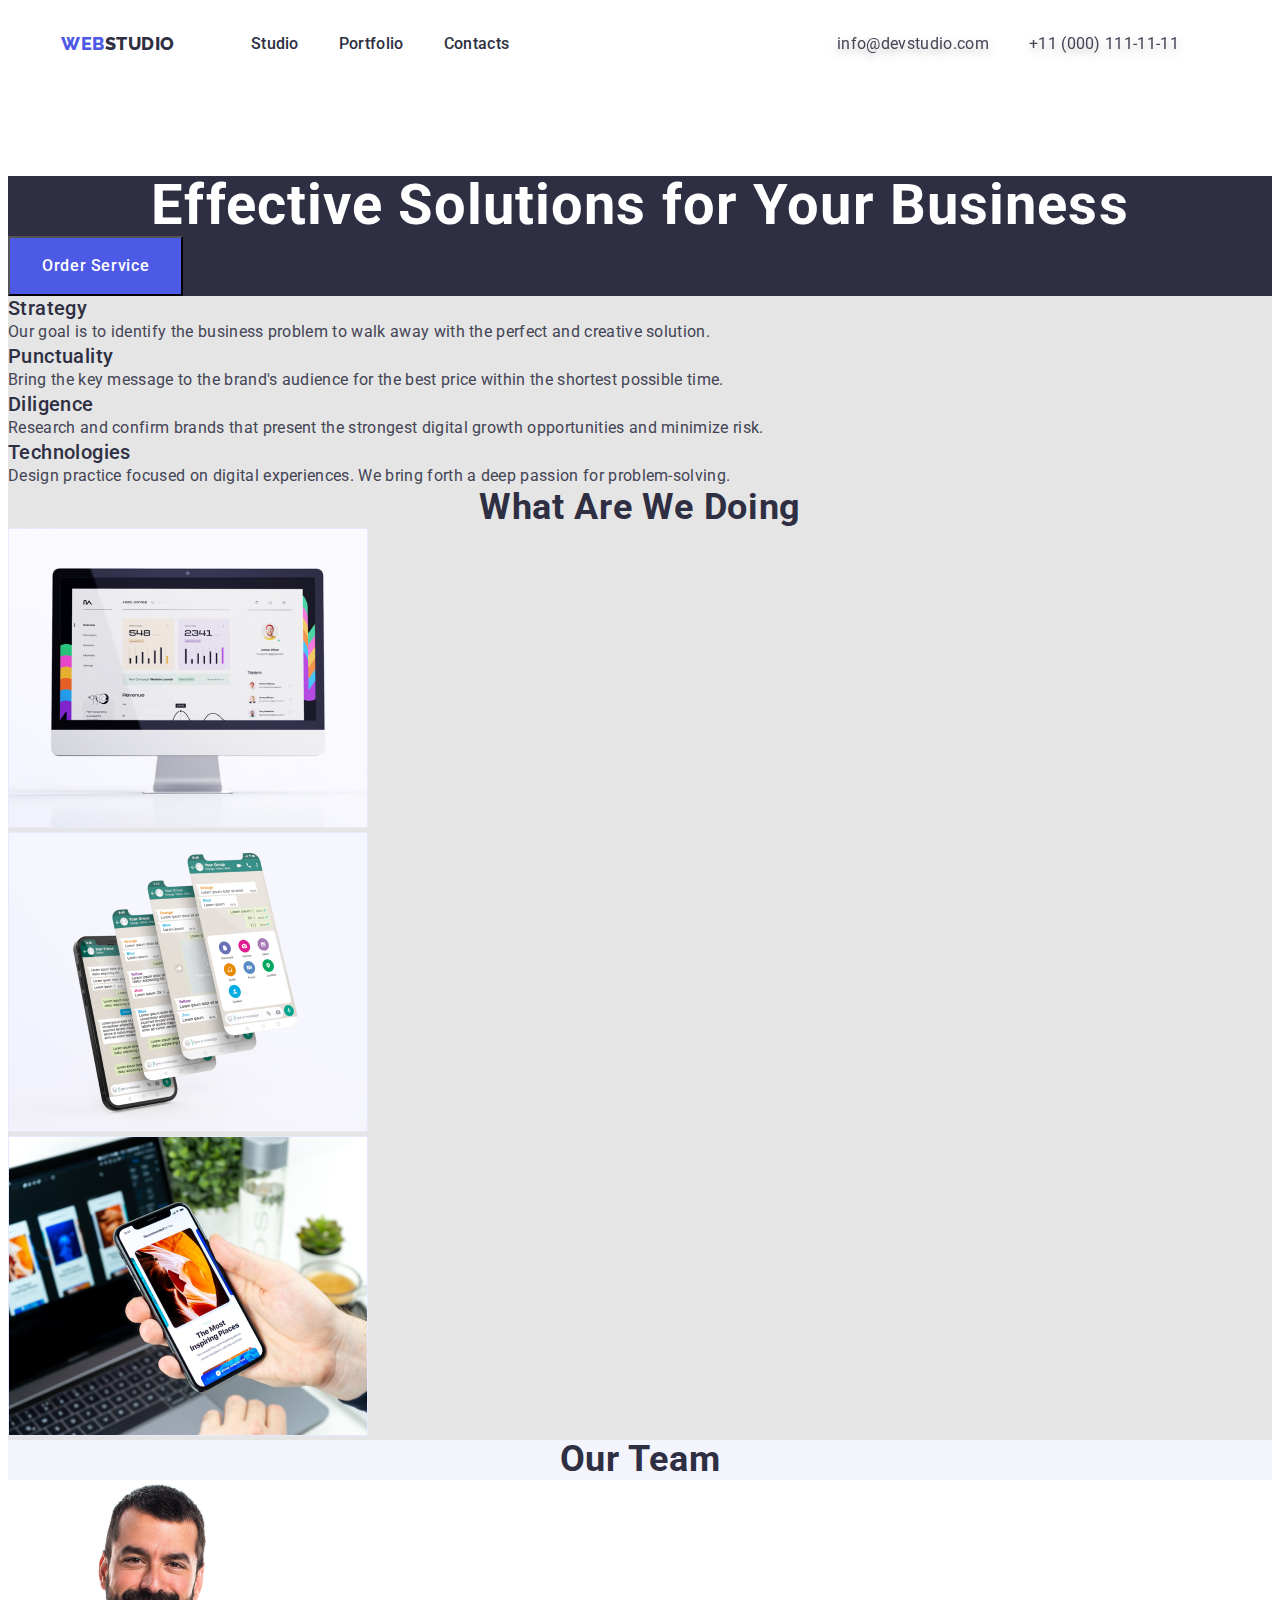
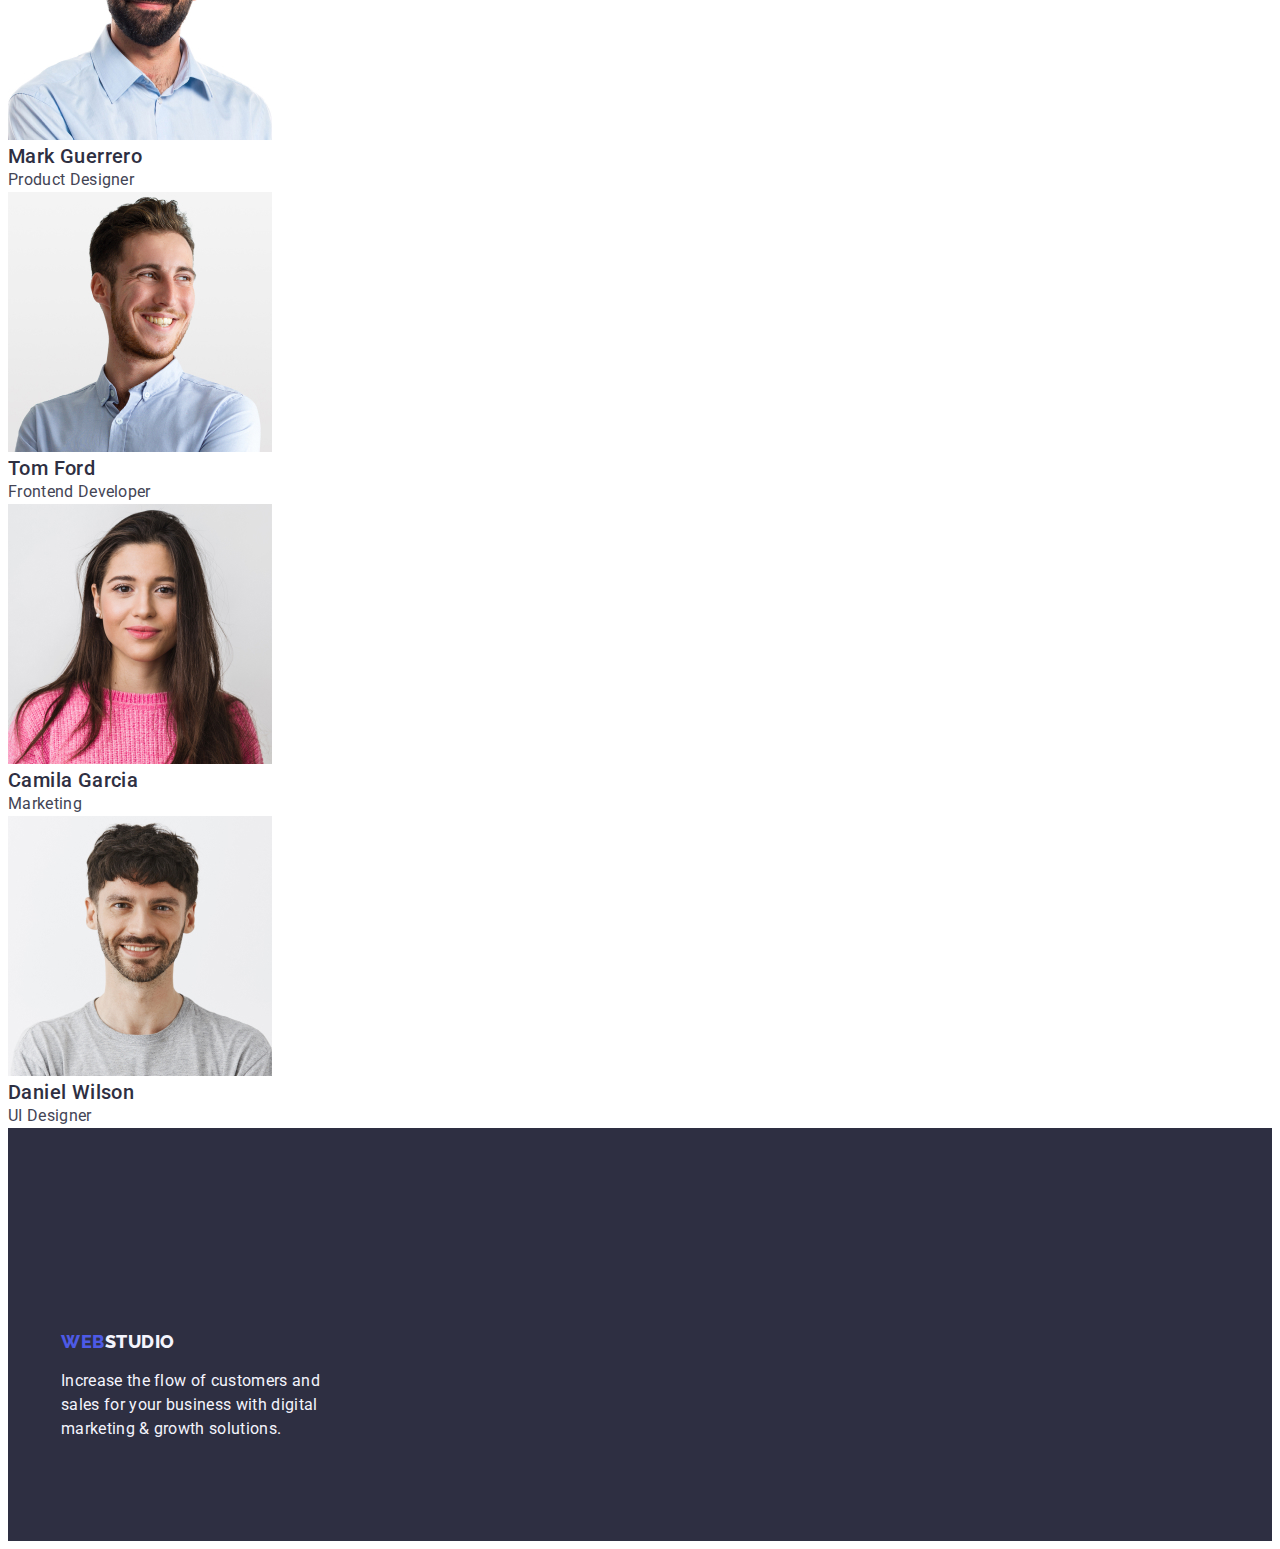
==== commit 7878ec4d: "all portfolio hw3" ====
--- a/index.html
+++ b/index.html
@@ -11,44 +11,50 @@
       href="https://fonts.googleapis.com/css2?family=Raleway:wght@800&family=Roboto:wght@400;500;700;900&display=swap"
       rel="stylesheet"
     />
-    <!-- <link
+    <link
       rel="stylesheet"
       href="https://cdnjs.cloudflare.com/ajax/libs/modern-normalize/1.1.0/modern-normalize.min.css"
       integrity="sha512-wpPYUAdjBVSE4KJnH1VR1HeZfpl1ub8YT/NKx4PuQ5NmX2tKuGu6U/JRp5y+Y8XG2tV+wKQpNHVUX03MfMFn9Q=="
       crossorigin="anonymous"
       referrerpolicy="no-referrer"
-    /> -->
+    />
     <link rel="stylesheet" href="./css/styles.css" />
   </head>
   <body>
     <header class="page-header">
-      <nav class="list">
-        <a href="./index.html" class="logo link"
-          >Web <span class="logo-part">Studio</span>
-        </a>
+      <div class="container container-header">
+        <nav class="list container-nav">
+          <a href="./index.html" class="logo link"
+            >Web <span class="logo-part">Studio</span>
+          </a>
 
-        <ul class="site-nav list link">
-          <li><a class="site-nav-item link" href="./index.html">Studio</a></li>
-          <li>
-            <a class="site-nav-item link" href="./portfolio.html">Portfolio</a>
-          </li>
-          <li><a class="site-nav-item link" href="">Contacts</a></li>
-        </ul>
-      </nav>
-      <address class="kontacts list">
-        <ul class="kontacts-list list">
-          <li>
-            <a class="kontacts-mail link" href="mailto:info@devstudio.com"
-              >info@devstudio.com</a
-            >
-          </li>
-          <li>
-            <a class="kontacts-mail link" href="tel:+110001111111"
-              >+11 (000) 111-11-11</a
-            >
-          </li>
-        </ul>
-      </address>
+          <ul class="site-nav list link">
+            <li>
+              <a class="site-nav-item link" href="./index.html">Studio</a>
+            </li>
+            <li>
+              <a class="site-nav-item link" href="./portfolio.html"
+                >Portfolio</a
+              >
+            </li>
+            <li><a class="site-nav-item link" href="">Contacts</a></li>
+          </ul>
+        </nav>
+        <address class="kontacts list">
+          <ul class="kontacts-list list">
+            <li>
+              <a class="kontacts-mail link" href="mailto:info@devstudio.com"
+                >info@devstudio.com</a
+              >
+            </li>
+            <li>
+              <a class="kontacts-mail link" href="tel:+110001111111"
+                >+11 (000) 111-11-11</a
+              >
+            </li>
+          </ul>
+        </address>
+      </div>
     </header>
     <!-- Text -->
     <main>
@@ -141,13 +147,17 @@
     </main>
 
     <footer class="footer">
-      <a href="./index.html" class="logo link"
-        >Web <span class="logo-part-footer">Studio</span>
-      </a>
-      <p class="small-text text">
-        Increase the flow of customers and sales for your business with digital
-        marketing & growth solutions.
-      </p>
+      <div class="container container-footer">
+        <div class="logo-footer">
+          <a href="./index.html" class="logo link"
+            >Web <span class="logo-part-footer">Studio</span>
+          </a>
+        </div>
+        <p class="small-text text">
+          Increase the flow of customers and sales for your business with
+          digital marketing & growth solutions.
+        </p>
+      </div>
     </footer>
   </body>
 </html>
--- a/css/styles.css
+++ b/css/styles.css
@@ -115,6 +115,8 @@
 }
 
 .site-nav-item {
+  display: inline-block;
+  margin-right: 40px;
   color: var(--color-navy-blue-modal);
 }
 
@@ -123,11 +125,23 @@
   font-size: 16px;
   line-height: 1.5;
   letter-spacing: 0.02em;
+  display: flex;
 }
 
 .site-nav-item:hover,
 .site-nav-item:focus {
   color: var(--color-ocean);
+}
+
+.container-header {
+  display: flex;
+  justify-content: space-between;
+  margin-bottom: 96px;
+  padding-top: 24px;
+  padding-bottom: 24px;
+}
+.container-nav {
+  display: flex;
 }
 
 .button-nav {
@@ -150,11 +164,17 @@
 .button-nav:focus {
   background-color: var(--color-ocean);
 }
+.kontacts-mail {
+  margin-right: 40px;
+}
 
 .kontacts-mail,
 .kontacts-tel {
   color: var(--primary-text-color);
   font-style: normal;
+}
+.kontacts-list {
+  display: flex;
 }
 
 .kontacts {
@@ -184,6 +204,7 @@
   flex-direction: row;
   align-items: center;
   text-transform: uppercase;
+  margin-right: 76px;
 }
 .logo-part {
   color: var(--color-navy-blue-modal);
@@ -207,8 +228,14 @@
   border: 1px solid var(--color-cornflower);
   border-radius: 4px;
   padding: 12px 24px;
-  /* margin-right:24px; чи треба обнуляти останню кнопку? */
-}
+  margin-right: 24px;
+}
+/* чи треба обнуляти останню кнопку? */
+
+/* .list-item {
+  border: 1px solid var(--color-cornflower);
+} */
+
 .button-filter:hover,
 .button-filter:focus {
   color: var(--color-white);
@@ -225,4 +252,39 @@
 }
 .logo-footer {
   margin-bottom: 17.5px;
-}
+  padding-top: 101.5px;
+}
+
+.button-portfolio-contaiter {
+  display: flex;
+  justify-content: center;
+  margin-bottom: 72px;
+}
+
+.list-container-portfolio {
+  display: flex;
+  flex-wrap: wrap;
+  justify-content: space-between;
+  margin-right: 24px;
+}
+.list-container-portfolio:nth-child(3n) {
+  margin-right: 0;
+}
+
+.img-portfolio {
+  margin-bottom: 32px;
+}
+.name-item-portfolio {
+  margin-left: 16px;
+  margin-bottom: 32px;
+}
+.name-item {
+  margin-bottom: 8px;
+}
+.container-footer {
+  padding-top: 101.5px;
+  padding-bottom: 100px;
+}
+.container-main {
+  padding-bottom: 120px;
+}
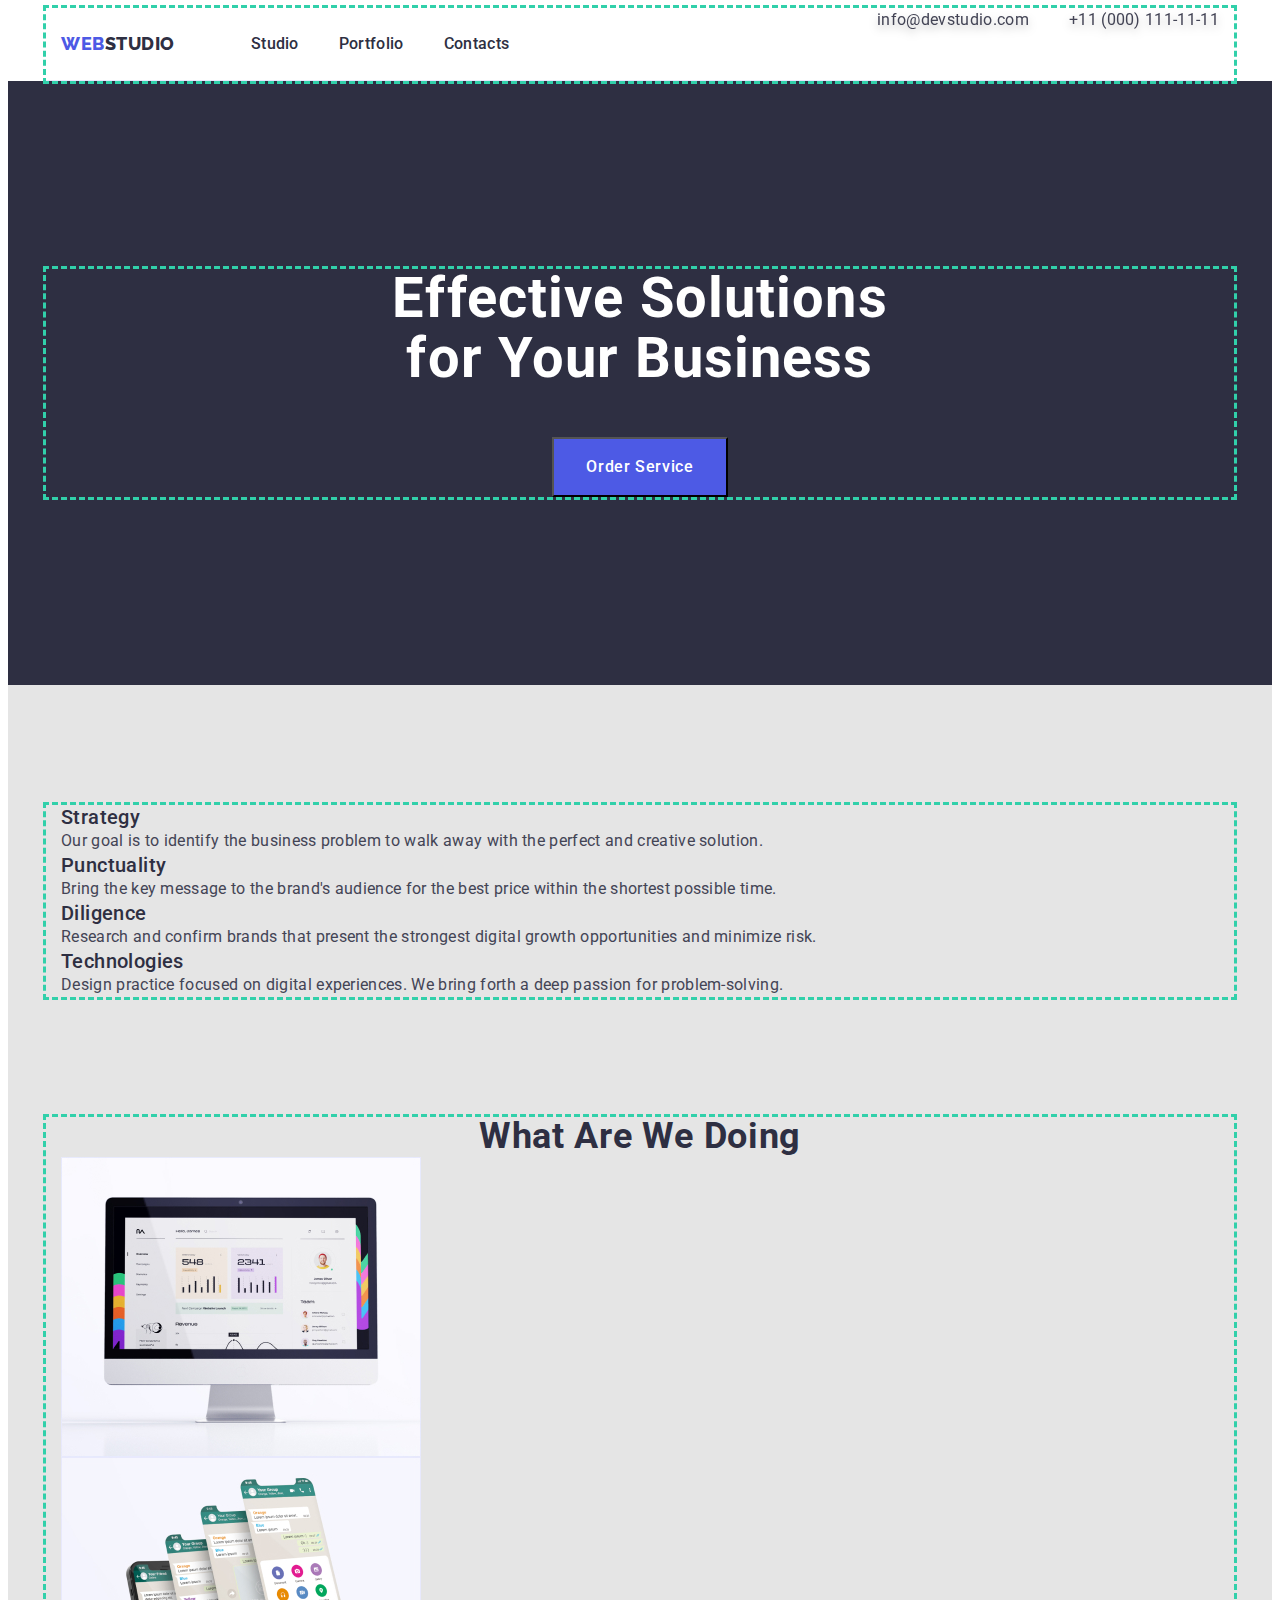
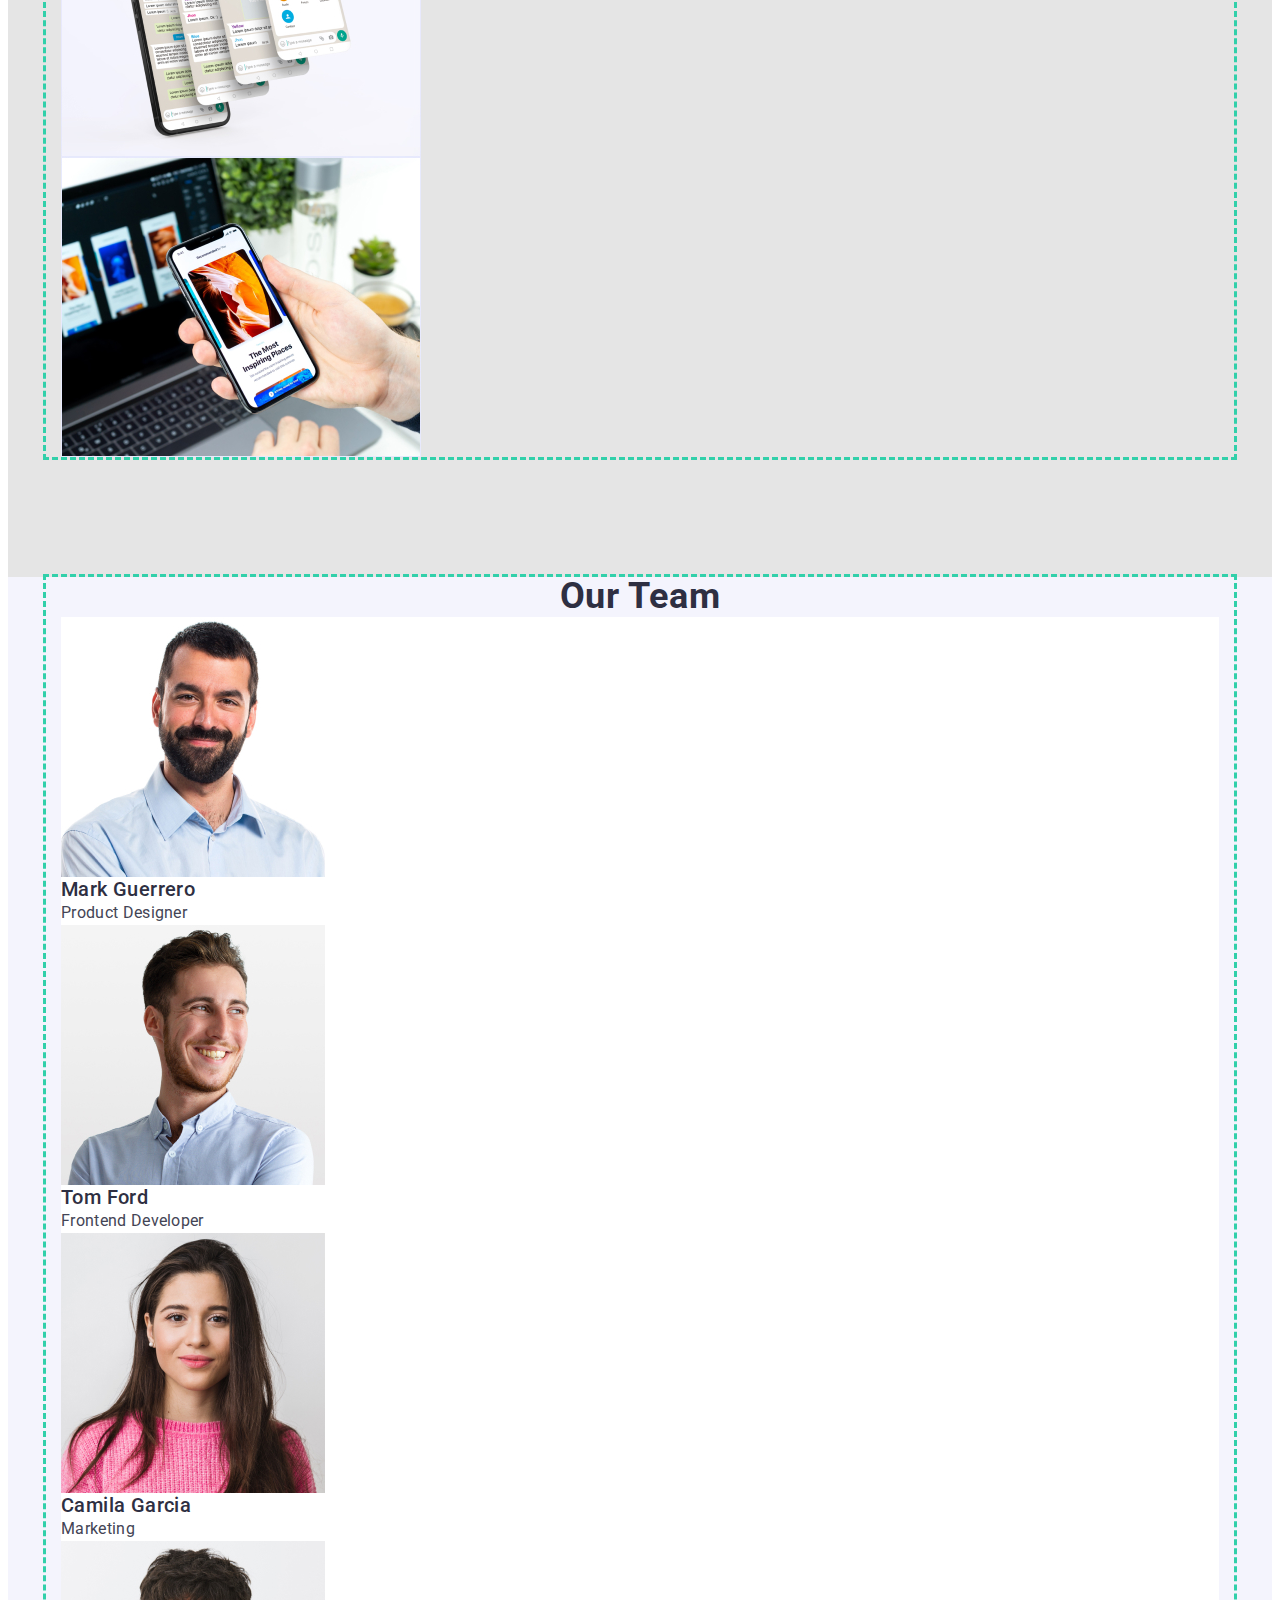
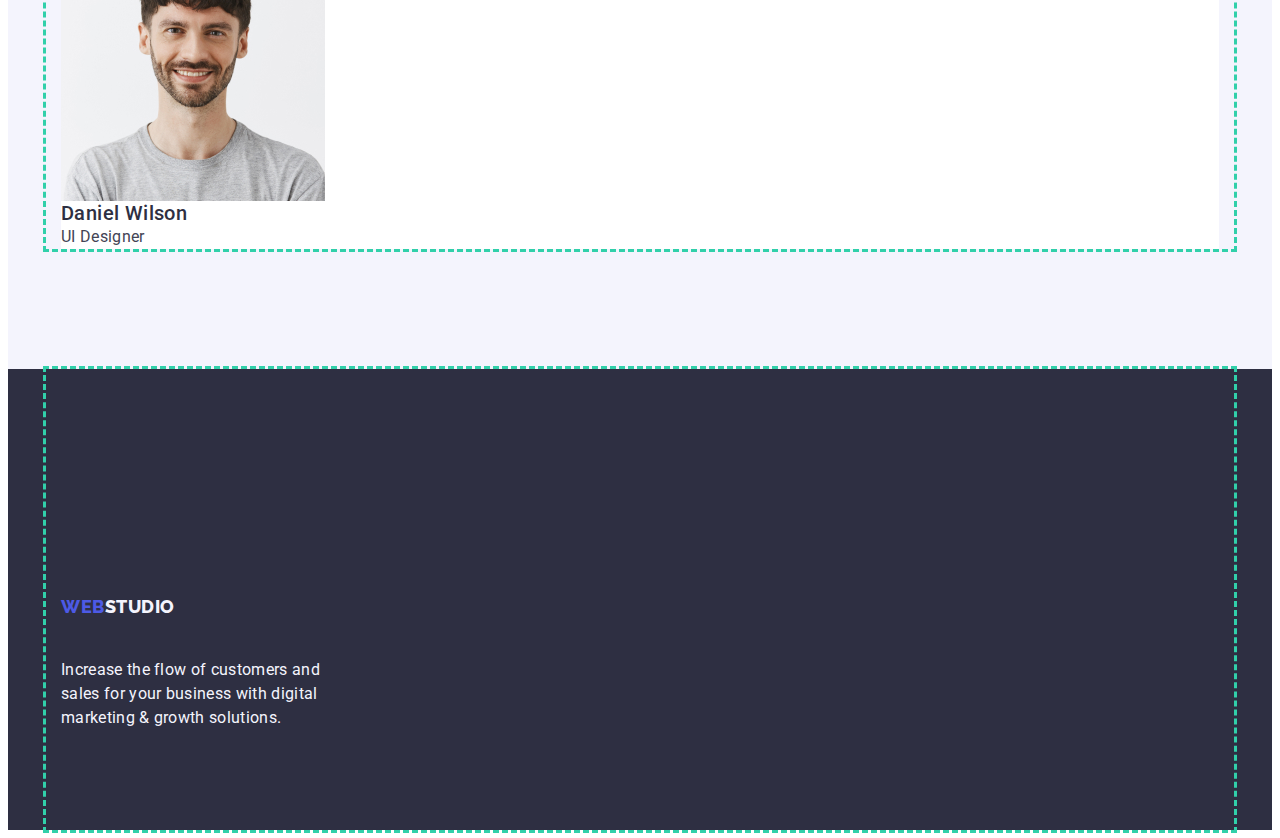
==== commit 13f40efa: "corrected hw3 (not ul)" ====
--- a/index.html
+++ b/index.html
@@ -58,91 +58,99 @@
     </header>
     <!-- Text -->
     <main>
-      <section class="hero">
-        <h1 class="hero-title">Effective Solutions for Your Business</h1>
-        <button type="button" class="button-nav">Order Service</button>
+      <section class="section hero">
+        <div class="container">
+          <h1 class="hero-title">Effective Solutions for Your Business</h1>
+          <button type="button" class="button-nav">Order Service</button>
+        </div>
       </section>
 
       <!-- About us -->
-      <section class="section-about">
-        <h2 class="title-add" hidden>About us</h2>
-        <ul class="list">
-          <li>
-            <h3 class="subtitle">Strategy</h3>
-            <p class="text">
-              Our goal is to identify the business problem to walk away with the
-              perfect and creative solution.
-            </p>
-          </li>
-          <li>
-            <h3 class="subtitle">Punctuality</h3>
-            <p class="text">
-              Bring the key message to the brand's audience for the best price
-              within the shortest possible time.
-            </p>
-          </li>
-          <li>
-            <h3 class="subtitle">Diligence</h3>
-            <p class="text">
-              Research and confirm brands that present the strongest digital
-              growth opportunities and minimize risk.
-            </p>
-          </li>
-          <li>
-            <h3 class="subtitle">Technologies</h3>
-            <p class="text">
-              Design practice focused on digital experiences. We bring forth a
-              deep passion for problem-solving.
-            </p>
-          </li>
-        </ul>
+      <section class="section section-about">
+        <div class="container">
+          <h2 class="title-add" hidden>About us</h2>
+          <ul class="list">
+            <li>
+              <h3 class="subtitle">Strategy</h3>
+              <p class="text">
+                Our goal is to identify the business problem to walk away with
+                the perfect and creative solution.
+              </p>
+            </li>
+            <li>
+              <h3 class="subtitle">Punctuality</h3>
+              <p class="text">
+                Bring the key message to the brand's audience for the best price
+                within the shortest possible time.
+              </p>
+            </li>
+            <li>
+              <h3 class="subtitle">Diligence</h3>
+              <p class="text">
+                Research and confirm brands that present the strongest digital
+                growth opportunities and minimize risk.
+              </p>
+            </li>
+            <li>
+              <h3 class="subtitle">Technologies</h3>
+              <p class="text">
+                Design practice focused on digital experiences. We bring forth a
+                deep passion for problem-solving.
+              </p>
+            </li>
+          </ul>
+        </div>
       </section>
       <!-- What are we doing -->
-      <section class="section-work">
-        <h2 class="title">What are we doing</h2>
-        <ul class="list">
-          <li><img src="./images/imgc.jpg" alt="lorem" width="360" /></li>
-          <li><img src="./images/imgb.jpg" alt="lorem" width="360" /></li>
-          <li><img src="./images/imga.jpg" alt="lorem" width="360" /></li>
-        </ul>
+      <section class="section section-work">
+        <div class="container">
+          <h2 class="title">What are we doing</h2>
+          <ul class="list">
+            <li><img src="./images/imgc.jpg" alt="lorem" width="360" /></li>
+            <li><img src="./images/imgb.jpg" alt="lorem" width="360" /></li>
+            <li><img src="./images/imga.jpg" alt="lorem" width="360" /></li>
+          </ul>
+        </div>
       </section>
       <!-- Our Team -->
-      <section class="section-team">
-        <h2 class="title">Our Team</h2>
-        <ul class="list">
-          <li class="item-team">
-            <img
-              src="./images/imgmark.jpg"
-              alt="foto Mark Guerrero"
-              width="264"
-            />
-            <h3 class="subtitle">Mark Guerrero</h3>
-            <p class="text">Product Designer</p>
-          </li>
-          <li class="item-team">
-            <img src="./images/imgtom.jpg" alt="foto Tom Ford" width="264" />
-            <h3 class="subtitle">Tom Ford</h3>
-            <p class="text">Frontend Developer</p>
-          </li>
-          <li class="item-team">
-            <img
-              src="./images/imgcamila.jpg"
-              alt="foto Camila Garcia"
-              width="264"
-            />
-            <h3 class="subtitle">Camila Garcia</h3>
-            <p class="text">Marketing</p>
-          </li>
-          <li class="item-team">
-            <img
-              src="./images/imgdaniel.jpg"
-              alt="foto Daniel Wilson"
-              width="264"
-            />
-            <h3 class="subtitle">Daniel Wilson</h3>
-            <p class="text">UI Designer</p>
-          </li>
-        </ul>
+      <section class="section section-team">
+        <div class="container">
+          <h2 class="title">Our Team</h2>
+          <ul class="list">
+            <li class="item-team">
+              <img
+                src="./images/imgmark.jpg"
+                alt="foto Mark Guerrero"
+                width="264"
+              />
+              <h3 class="subtitle">Mark Guerrero</h3>
+              <p class="text">Product Designer</p>
+            </li>
+            <li class="item-team">
+              <img src="./images/imgtom.jpg" alt="foto Tom Ford" width="264" />
+              <h3 class="subtitle">Tom Ford</h3>
+              <p class="text">Frontend Developer</p>
+            </li>
+            <li class="item-team">
+              <img
+                src="./images/imgcamila.jpg"
+                alt="foto Camila Garcia"
+                width="264"
+              />
+              <h3 class="subtitle">Camila Garcia</h3>
+              <p class="text">Marketing</p>
+            </li>
+            <li class="item-team">
+              <img
+                src="./images/imgdaniel.jpg"
+                alt="foto Daniel Wilson"
+                width="264"
+              />
+              <h3 class="subtitle">Daniel Wilson</h3>
+              <p class="text">UI Designer</p>
+            </li>
+          </ul>
+        </div>
       </section>
     </main>
 
--- a/css/styles.css
+++ b/css/styles.css
@@ -40,6 +40,11 @@
   margin: 0;
   padding: 0;
 }
+img {
+  display: block;
+  max-width: 100%;
+  height: auto;
+}
 
 /* заголовки */
 /* h1 */
@@ -49,6 +54,9 @@
   line-height: 1.07;
   text-align: center;
   letter-spacing: 0.02em;
+  max-width: 496px;
+  margin: auto;
+  padding-bottom: 48px;
 }
 /* h2 */
 .title {
@@ -75,9 +83,16 @@
 .section-work {
   background: #e5e5e5;
 }
+.section-about {
+  padding-top: 120px;
+}
+.section {
+  padding-bottom: 120px;
+}
 
 .hero {
   background: var(--color-navy-blue-modal);
+  padding: 188px 0;
 }
 
 .section-team {
@@ -104,6 +119,13 @@
   color: var(--color-cloud);
 }
 
+.container {
+  max-width: 1158px;
+  padding: 0 15px;
+  margin: 0 auto;
+  outline: dashed #31d0aa;
+}
+
 /* nav */
 
 .link {
@@ -116,8 +138,10 @@
 
 .site-nav-item {
   display: inline-block;
-  margin-right: 40px;
+
   color: var(--color-navy-blue-modal);
+  padding-top: 24px;
+  padding-bottom: 24px;
 }
 
 .site-nav {
@@ -126,6 +150,7 @@
   line-height: 1.5;
   letter-spacing: 0.02em;
   display: flex;
+  gap: 40px;
 }
 
 .site-nav-item:hover,
@@ -136,12 +161,11 @@
 .container-header {
   display: flex;
   justify-content: space-between;
-  margin-bottom: 96px;
-  padding-top: 24px;
-  padding-bottom: 24px;
+  border-bottom: 1px solid var(--color-cornflower);
 }
 .container-nav {
   display: flex;
+  align-items: center;
 }
 
 .button-nav {
@@ -158,22 +182,24 @@
   align-items: flex-start;
   padding: 16px 32px;
   gap: 10px;
+  display: block;
+  margin: 0 auto;
 }
 
 .button-nav:hover,
 .button-nav:focus {
   background-color: var(--color-ocean);
-}
-.kontacts-mail {
-  margin-right: 40px;
 }
 
 .kontacts-mail,
 .kontacts-tel {
   color: var(--primary-text-color);
   font-style: normal;
+  padding-top: 24px;
+  padding-bottom: 24px;
 }
 .kontacts-list {
+  gap: 40px;
   display: flex;
 }
 
@@ -205,6 +231,8 @@
   align-items: center;
   text-transform: uppercase;
   margin-right: 76px;
+  padding-top: 24px;
+  padding-bottom: 24px;
 }
 .logo-part {
   color: var(--color-navy-blue-modal);
@@ -242,11 +270,6 @@
   background: var(--color-ocean);
 }
 
-.container {
-  width: 1158px;
-  margin-left: auto;
-  margin-right: auto;
-}
 .small-text {
   width: 264px;
 }
@@ -265,11 +288,12 @@
   display: flex;
   flex-wrap: wrap;
   justify-content: space-between;
-  margin-right: 24px;
-}
-.list-container-portfolio:nth-child(3n) {
+  gap: 24px;
+  /* margin-right: 24px; */
+}
+/* .list-container-portfolio:nth-child(3n) {
   margin-right: 0;
-}
+} */
 
 .img-portfolio {
   margin-bottom: 32px;
@@ -285,6 +309,3 @@
   padding-top: 101.5px;
   padding-bottom: 100px;
 }
-.container-main {
-  padding-bottom: 120px;
-}
